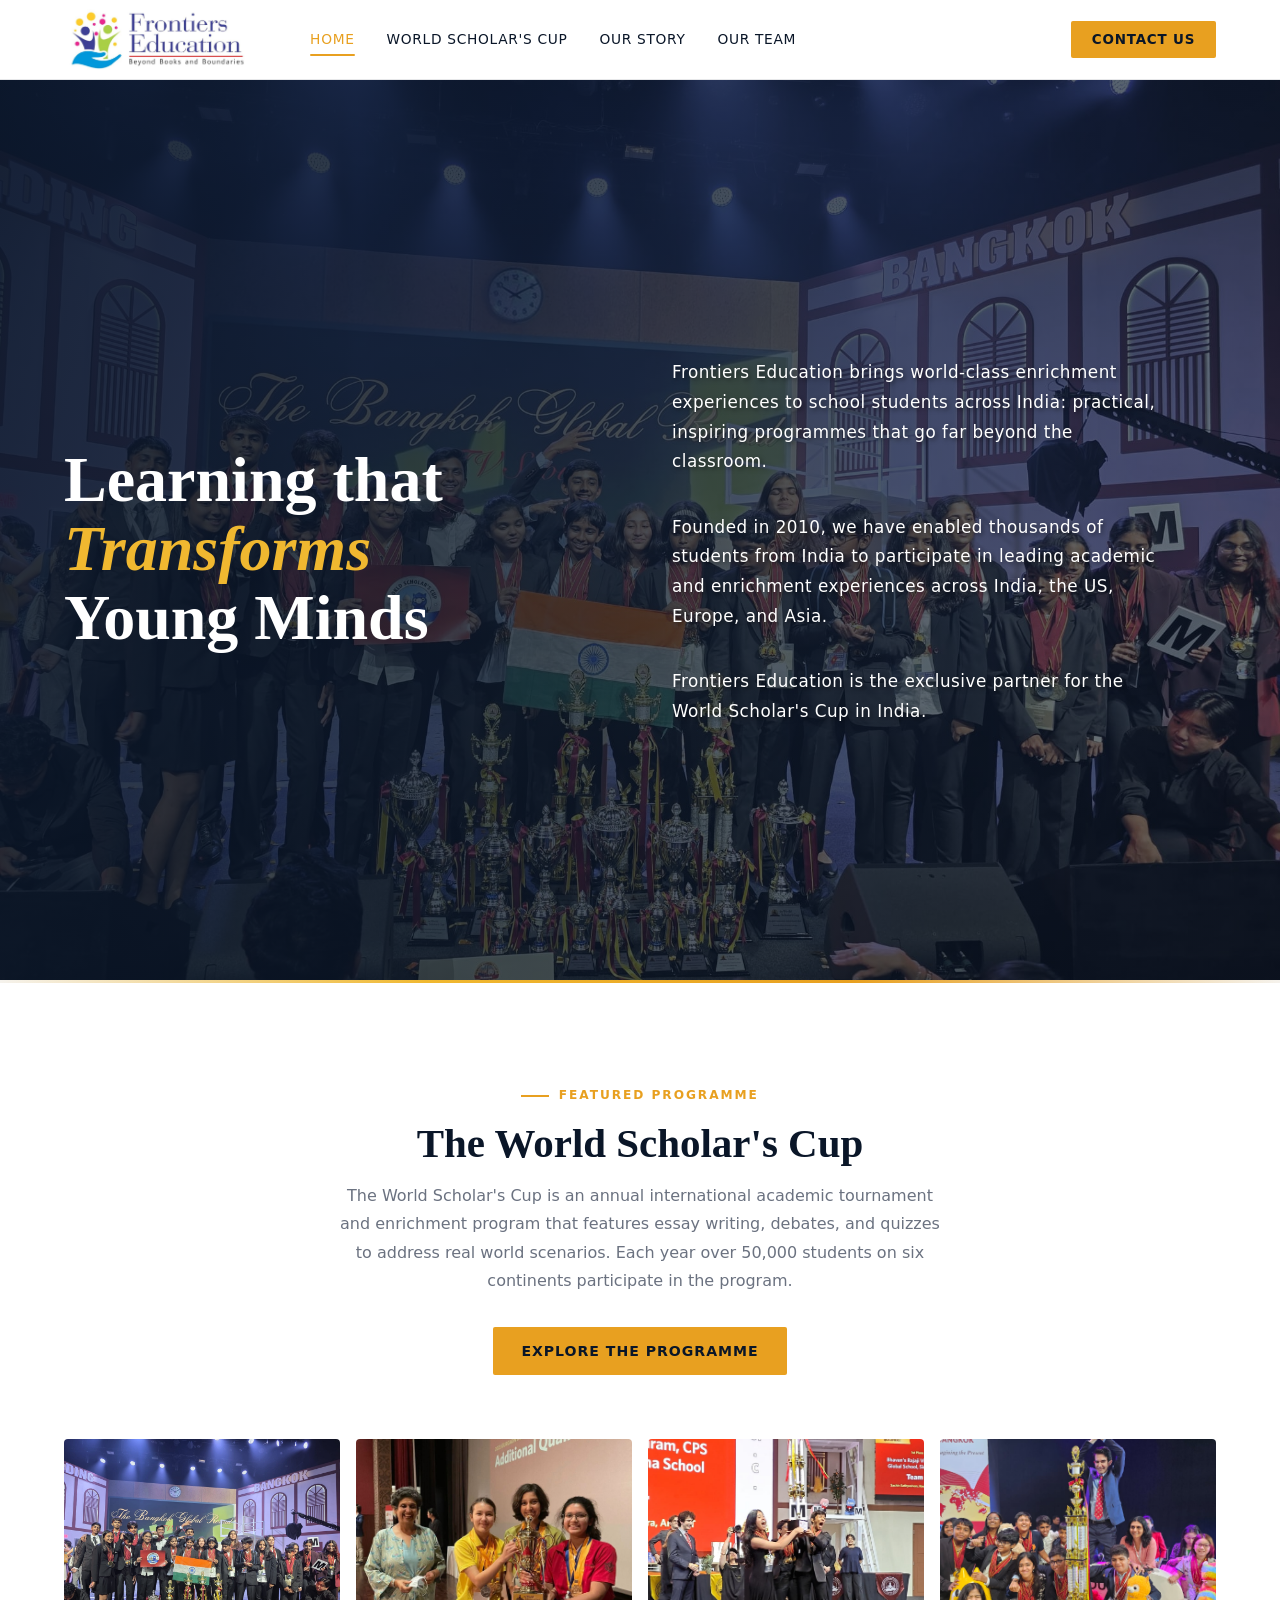
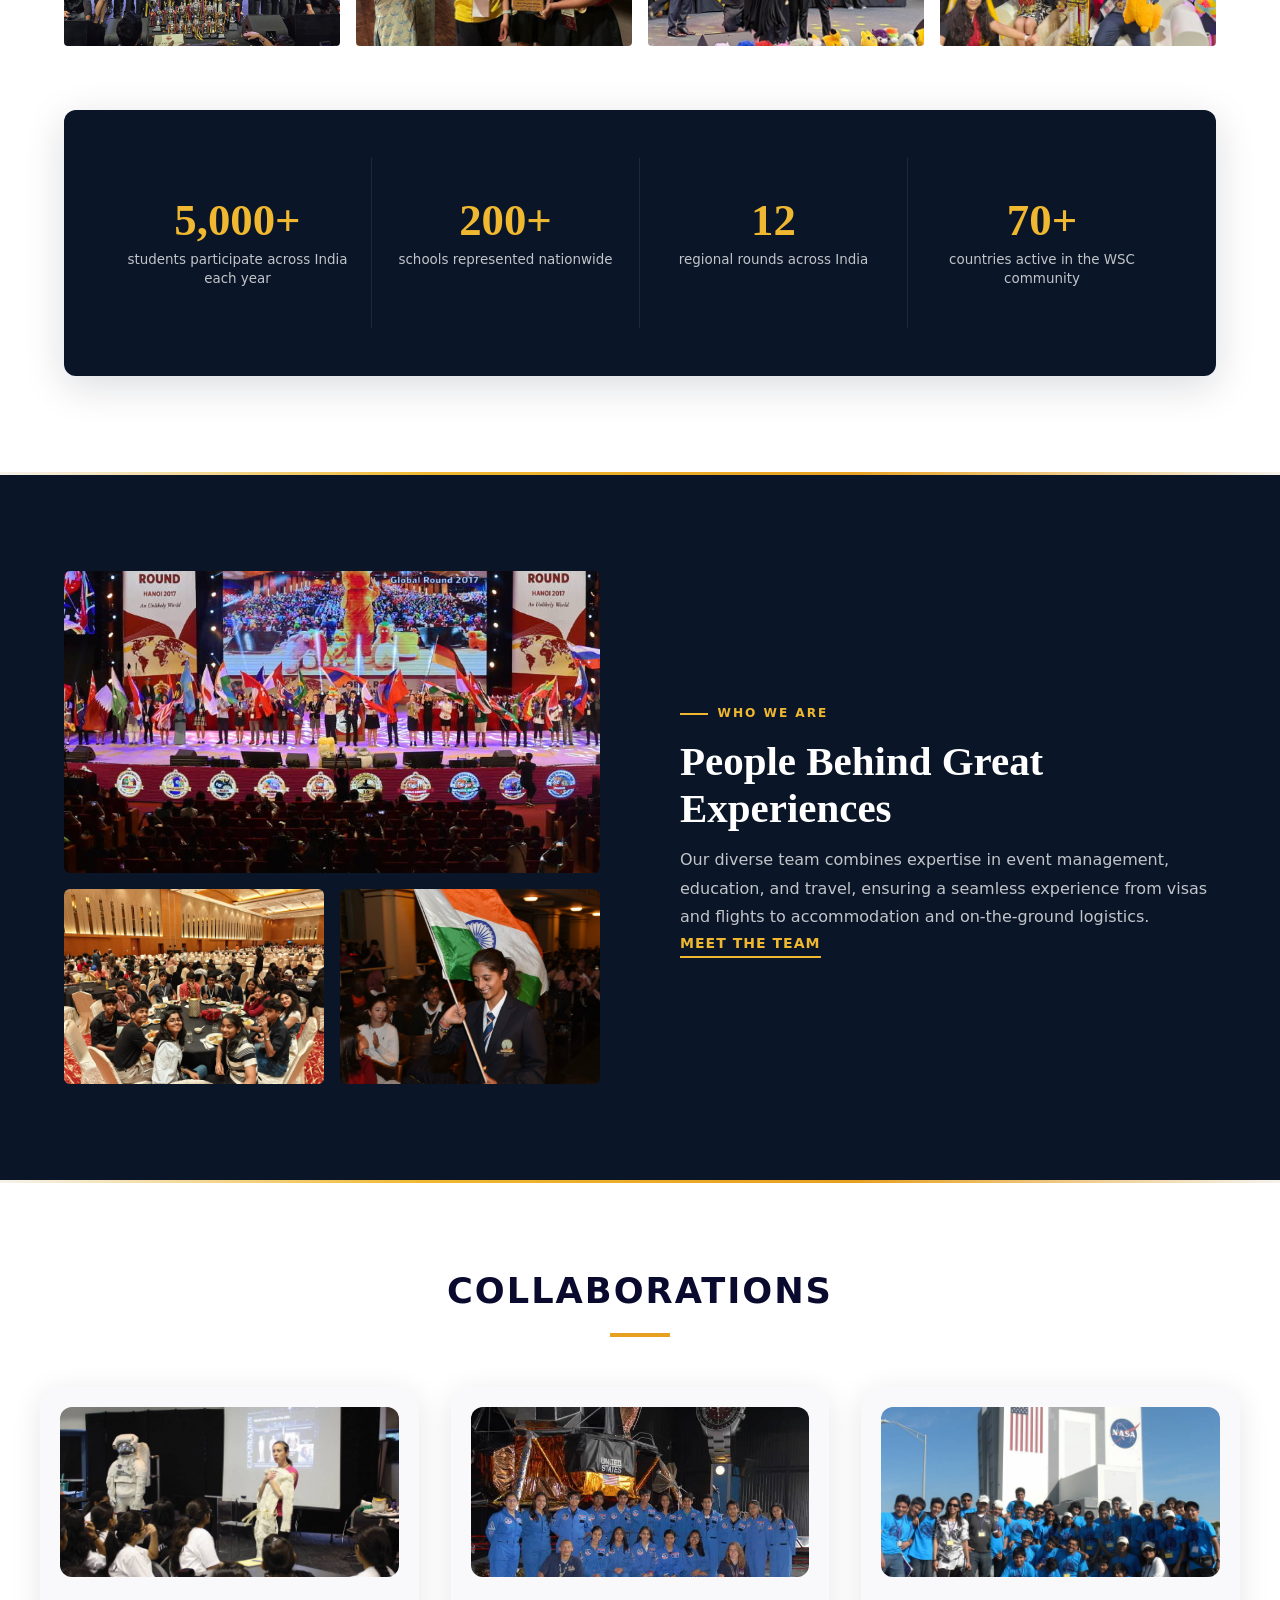
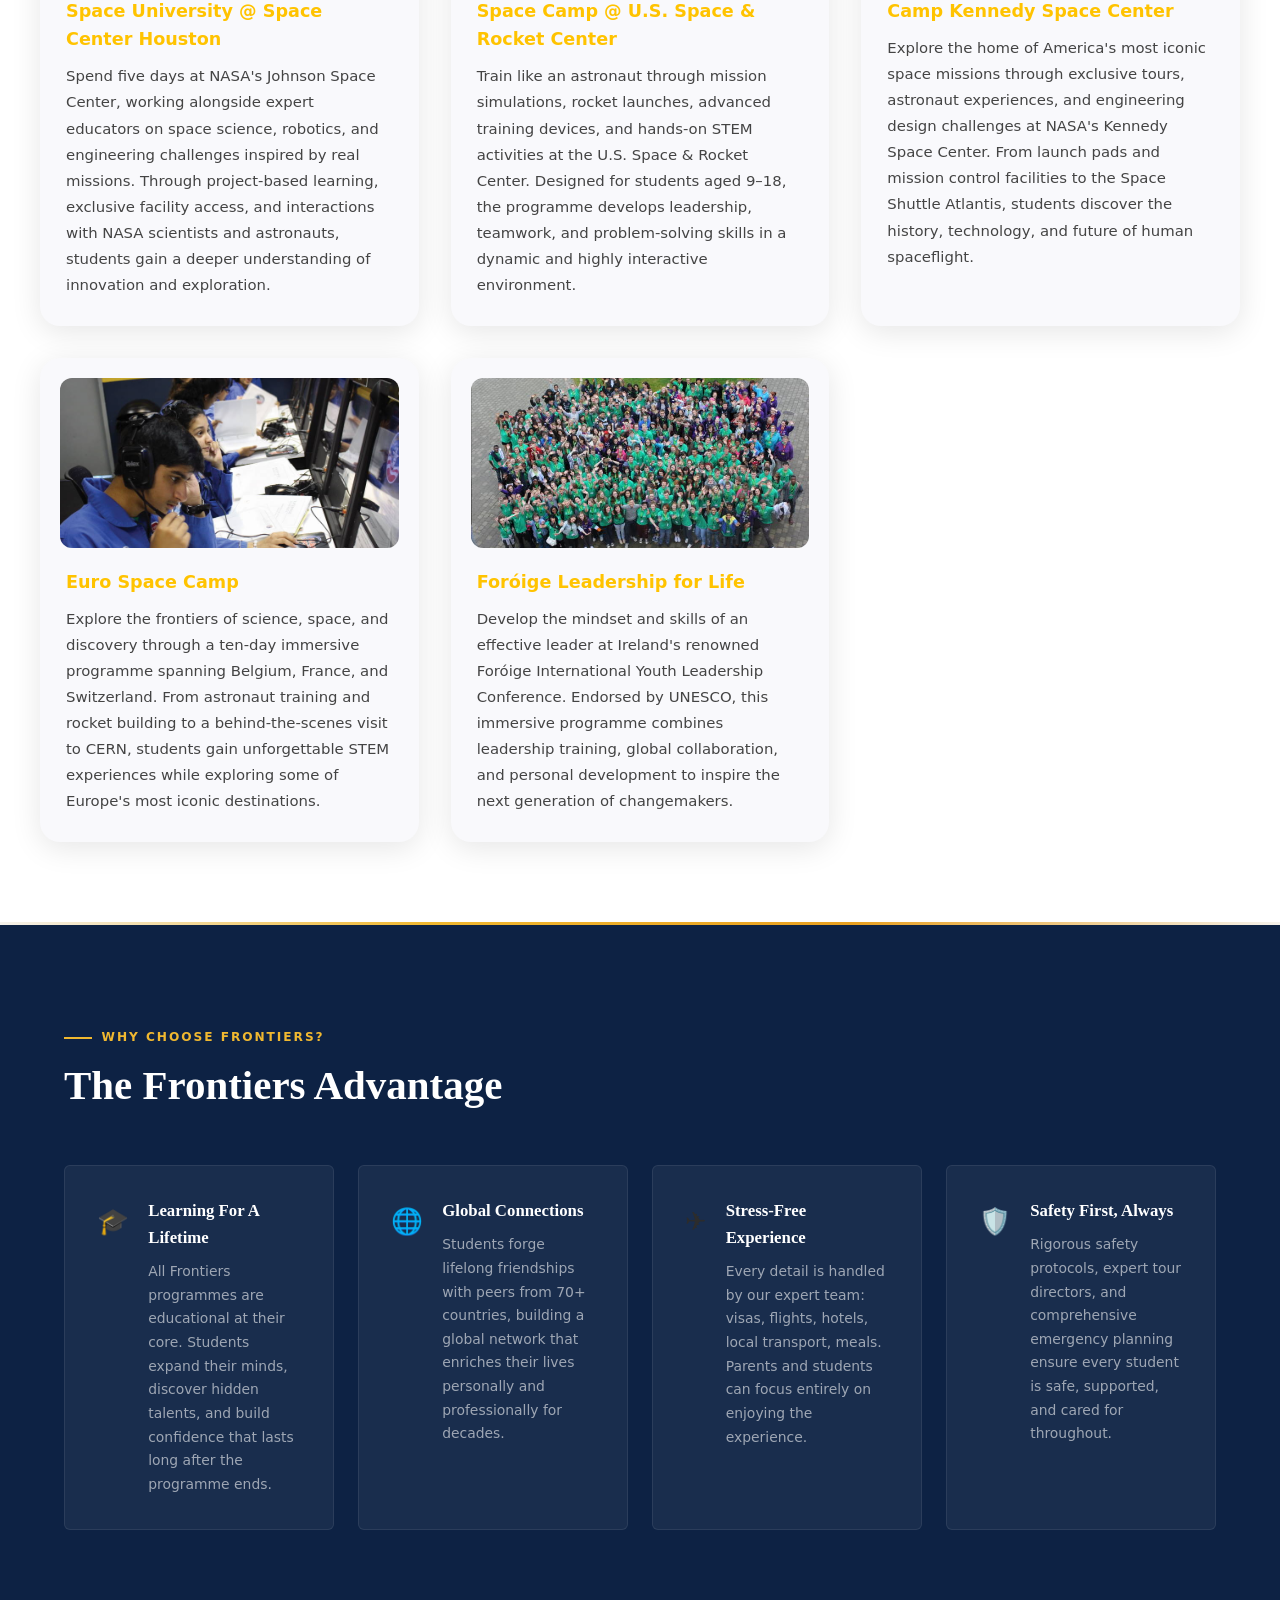
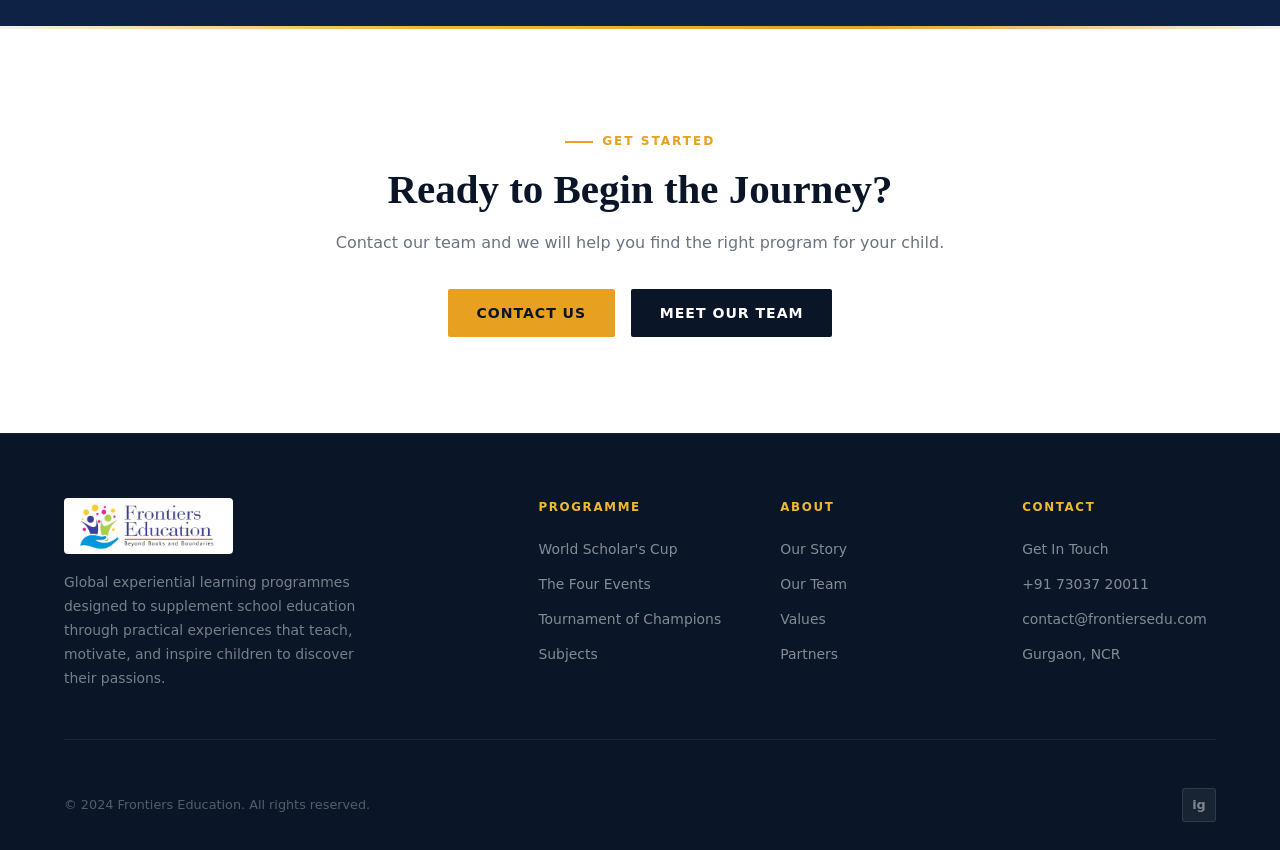
==== index.html @ e782156b "index margin correction for mobile" ====
<!DOCTYPE html>
<html lang="en">
<head>
<meta charset="UTF-8">
<meta name="viewport" content="width=device-width, initial-scale=1.0">
<title>Frontiers Education | Global Experiential Learning for Students</title>
<meta name="description" content="Frontiers Education offers world-class enrichment programmes for school students, including the World Scholar's Cup, India's exclusive partner.">
<link rel="stylesheet" href="assets/css/style.css">
<style>

/* ═══════════════════════════════════════════
   HOME-SPECIFIC — HERO
═══════════════════════════════════════════ */
.hero {
  min-height: 100vh;
  background: var(--navy);
  display: grid; grid-template-columns: 1fr 1fr;
  align-items: center; position: relative; overflow: hidden;
  padding: calc(var(--nav-h) + 60px) 5vw 80px;
  gap: 4rem;
}
.hero-bg { position: absolute; inset: 0; z-index: 0; }
.hero-slide { position: absolute; inset: 0; opacity: 0; transition: opacity 1.2s ease; }
.hero-slide.active { opacity: 1; }
.hero-slide img { width: 100%; height: 100%; object-fit: cover; }
.hero-slide::after {
  content: ''; position: absolute; inset: 0;
  background: linear-gradient(110deg, rgba(10,22,40,0.93) 0%, rgba(10,22,40,0.75) 50%, rgba(10,22,40,0.55) 100%);
}
.hero-content { position: relative; z-index: 2; }
.hero-badge {
  display: inline-flex; align-items: center; gap: 0.55rem;
  background: rgba(232,160,32,0.14); border: 1px solid rgba(232,160,32,0.35);
  color: var(--gold); font-size: 0.76rem; font-weight: 700;
  letter-spacing: 0.13em; text-transform: uppercase;
  padding: 0.38rem 1rem; border-radius: 2px; margin-bottom: 1.8rem;
  animation: fadeUp 0.8s ease both;
}
.hero-badge::before { content: '✦'; font-size: 0.65rem; }
.hero h1 {
  font-family: 'Playfair Display', serif;
  font-size: clamp(2.8rem, 5vw, 4.4rem);
  font-weight: 900; color: var(--white); line-height: 1.08;
  margin-bottom: 1.4rem;
  animation: fadeUp 0.8s 0.12s ease both;
}
.hero h1 em { font-style: italic; color: var(--gold); }
.hero-sub {
  font-size: 1.05rem; color: rgba(255,255,255,1.0);
  line-height: 1.78; max-width: 500px; font-weight: 500;
  margin-bottom: 2.2rem;
  animation: fadeUp 0.8s 0.24s ease both;
  text-shadow: 2px 2px 4px rgba(0,0,0,0.5);
  letter-spacing: 0.5px;
}
.hero-actions { animation: fadeUp 0.8s 0.36s ease both; }
.hero-stats {
  position: relative; z-index: 2;
  display: grid; grid-template-columns: 1fr 1fr; gap: 1.2rem;
  animation: fadeUp 0.8s 0.48s ease both;
  align-content: center;
}
.hstat {
  background: rgba(255,255,255,0.06);
  border: 1px solid rgba(255,255,255,0.1);
  border-radius: 6px; padding: 1.8rem;
  backdrop-filter: blur(10px); transition: all 0.3s;
}
.hstat:hover { background: rgba(255,255,255,0.1); border-color: rgba(232,160,32,0.3); transform: translateY(-4px); }
.hstat-num {
  font-family: 'Playfair Display', serif;
  font-size: 2.6rem; font-weight: 900;
  color: var(--gold); line-height: 1; margin-bottom: 0.4rem;
}
.hstat-label { color: rgba(255,255,255,0.58); font-size: 0.84rem; }

@keyframes fadeUp {
  from { opacity: 0; transform: translateY(22px); }
  to   { opacity: 1; transform: translateY(0); }
}

/* ═══════════════════════════════════════════
   HOME-SPECIFIC — WHO WE ARE (INTRO)
═══════════════════════════════════════════ */
.intro-grid { display: grid; grid-template-columns: 1fr 1fr; gap: 5rem; align-items: center; }
.intro-photos { display: grid; grid-template-columns: 1fr 1fr; gap: 1rem; }
.intro-photos .tall { grid-row: span 2; }
.intro-photo { border-radius: 6px; overflow: hidden; }
.intro-photo img { width: 100%; height: 100%; object-fit: cover; display: block; transition: transform 0.5s; }
.intro-photo:hover img { transform: scale(1.06); }
.intro-photo-1 { aspect-ratio: auto; min-height: 200px; }
.intro-photo-2 { aspect-ratio: 4/3; }
.intro-photo-3 { aspect-ratio: 4/3; }
.intro-badge {
  display: inline-flex; align-items: center; gap: 0.8rem;
  background: rgba(255,255,255,0.08); color: var(--white);
  padding: 1rem 1.4rem; border-radius: 4px; margin-top: 1.5rem;
  border-left: 4px solid var(--gold);
  box-shadow: 0 10px 36px rgba(10,22,40,0.18);
  font-family: 'Playfair Display', serif; font-size: 1rem; font-weight: 700;
}
.intro-badge span { font-family: 'DM Sans', sans-serif; font-size: 0.75rem; color: var(--gold); font-weight: 600; display: block; margin-bottom: 0.1rem; }
.partner-tags { display: flex; flex-wrap: wrap; gap: 0.6rem; margin-top: 1.5rem; }
.ptag {
  background: rgba(255,255,255,0.08);
  border: 1px solid rgba(255,255,255,0.15);
  color: var(--white); font-size: 0.8rem; font-weight: 500;
  padding: 0.4rem 0.9rem; border-radius: 2px; transition: all 0.2s;
}
.ptag:hover { background: var(--white); color: var(--navy); border-color: var(--white); }

/* ═══════════════════════════════════════════
   HOME-SPECIFIC — COLLABORATIONS
═══════════════════════════════════════════ */
#collaborations {
  background: #fff;
  padding: 80px 40px;
}
#collaborations .collab-heading {
  text-align: center;
  margin-bottom: 50px;
}
#collaborations .collab-heading h2 {
  font-size: 2.2rem;
  font-weight: 800;
  letter-spacing: 2px;
  text-transform: uppercase;
  color: #0a0a2e;
}
#collaborations .collab-underline {
  width: 60px;
  height: 4px;
  background: #e8a020;
  margin: 14px auto 0;
}
#collaborations .collab-grid {
  display: grid;
  grid-template-columns: repeat(auto-fit, minmax(300px, 1fr));
  gap: 32px;
  max-width: 1400px;
  margin: 0 auto;
}
#collaborations .collab-card {
  border-radius: 20px;
  overflow: hidden;
  box-shadow: 0 6px 30px rgba(0,0,0,0.10);
  background: #f9f9fc;
  display: flex;
  flex-direction: column;
  align-items: center;
  transition: transform 0.25s ease, box-shadow 0.25s ease;
}
#collaborations .collab-card:hover {
  transform: translateY(-6px);
  box-shadow: 0 14px 40px rgba(0,0,0,0.16);
}
#collaborations .collab-img-wrap {
  padding: 20px 20px 0 20px;
  width: 100%;
  box-sizing: border-box;
  display: flex;
  justify-content: center;
}
#collaborations .collab-img-wrap img {
  width: 350px;
  height: 170px;
  object-fit: cover;
  border-radius: 12px;
  display: block;
}
#collaborations .collab-body {
  padding: 20px 26px 28px;
}
#collaborations .collab-body h3 {
  font-size: 1.1rem;
  font-weight: 700;
  color: #FFC300;
  margin: 0 0 10px;
}
#collaborations .collab-body p {
  font-size: 0.93rem;
  line-height: 1.75;
  color: #444;
  margin: 0;
}

/* ═══════════════════════════════════════════
   RESPONSIVE — HOME PAGE
═══════════════════════════════════════════ */
@media (max-width: 900px) {
  .hero { grid-template-columns: 1fr; padding-top: calc(var(--nav-h) + 40px); }
  .hero-stats { margin-top: 2rem; }
  .intro-grid { grid-template-columns: 1fr; gap: 3rem; }
}

</style>
</head>
<body>

<!-- ═══ NAV ═══ -->
<nav class="nav">
  <a href="index.html" class="nav-logo">
    <img src="assets/images/frontier-logo.png" alt="Frontiers Education">
  </a>
  <ul class="nav-links">
    <li><a href="index.html" class="active">Home</a></li>
    <li><a href="wsc.html">World Scholar's Cup</a></li>
    <li><a href="about.html">Our Story</a></li>
    <li><a href="team.html">Our Team</a></li>
  </ul>
  <a href="contact.html" class="nav-cta">Contact Us</a>
  <div class="nav-hamburger"><span></span><span></span><span></span></div>
</nav>

<nav class="mobile-nav">
  <a href="index.html">Home</a>
  <a href="wsc.html">World Scholar's Cup</a>
  <a href="about.html">Our Story</a>
  <a href="team.html">Our Team</a>
  <a href="contact.html" class="m-cta">Contact Us</a>
</nav>

<div class="page-wrap">

<!-- ═══ HERO ═══ -->
<section class="hero">
  <div class="hero-bg">
    <div class="hero-slide active"><img src="assets/images/frontiers-bangkok-global.jpg" alt="Frontiers India at Bangkok Global Round" loading="eager"></div>
    <div class="hero-slide"><img src="assets/images/wsc-india-winners.jpg" alt="Frontiers India — Global Round Winners" loading="lazy"></div>
    <div class="hero-slide"><img src="assets/images/wsc-1st-place-junior.jpg" alt="1st Place Junior — Frontiers India" loading="lazy"></div>
    <div class="hero-slide"><img src="assets/images/frontiers-bangkok-global.jpg" alt="Frontiers India at Bangkok Global Round" loading="lazy"></div>
  </div>
  <div class="hero-content">
    <h1>Learning that<br><em>Transforms</em><br>Young Minds</h1>
  </div>
  <div class="hero-content">
    <p class="hero-sub">Frontiers Education brings world-class enrichment experiences to school students across India: practical, inspiring programmes that go far beyond the classroom.</p>
    <p class="hero-sub">Founded in 2010, we have enabled thousands of students from India to participate in leading academic and enrichment experiences across India, the US, Europe, and Asia.</p>
    <p class="hero-sub">Frontiers Education is the exclusive partner for the World Scholar's Cup in India.</p>
  </div>
</section>

<div class="divider"></div>

<!-- ═══ WSC HIGHLIGHT ═══ -->
<section class="section section--white" id="wsc">

  <div style="text-align:center; max-width:720px; margin:0 auto 4rem;" class="reveal">
    <div class="section-tag">Featured Programme</div>
    <h2 class="section-title">The World Scholar's Cup</h2>
    <p class="section-sub" style="margin:0 auto 2rem">The World Scholar's Cup is an annual international academic tournament and enrichment program that features essay writing, debates, and quizzes to address real world scenarios. Each year over 50,000 students on six continents participate in the program.</p>
    <div class="btn-row" style="justify-content:center">
      <a href="wsc.html" class="btn btn-primary">Explore the Programme</a>
    </div>
  </div>

  <!-- ✅ FIX: photo-grid-4 is now properly indented inside section; width+box-sizing handled in style.css -->
  <div class="photo-grid-4 reveal" style="transition-delay:0.15s">
    <div class="photo-item"><img src="assets/images/frontiers-bangkok-global.jpg" alt="Frontiers India at Bangkok Global Round" loading="lazy"></div>
    <div class="photo-item"><img src="assets/images/wsc-regional-champion.jpg" alt="2023 Gurgaon Regional Round Champions" loading="lazy"></div>
    <div class="photo-item"><img src="assets/images/wsc-1st-place-junior.jpg" alt="1st Place Junior India" loading="lazy"></div>
    <div class="photo-item"><img src="assets/images/wsc-trophy-stage.jpg" alt="Bangkok Global Round Trophy" loading="lazy"></div>
  </div>

  <!-- ✅ FIX: stats-row properly indented inside section with width+box-sizing -->
  <div class="stats-row" style="margin-top:4rem; width:100%; box-sizing:border-box; background:var(--navy); border-radius:12px; padding:3rem 2.5rem; box-shadow:0 10px 40px rgba(10,22,40,0.15);">
    <div class="stat-item reveal">
      <div class="stat-num" style="color:var(--gold);">5,000+</div>
      <div class="stat-label" style="color:rgba(255,255,255,0.75);">students participate across India each year</div>
    </div>
    <div class="stat-item reveal" style="transition-delay:0.08s">
      <div class="stat-num" style="color:var(--gold);">200+</div>
      <div class="stat-label" style="color:rgba(255,255,255,0.75);">schools represented nationwide</div>
    </div>
    <div class="stat-item reveal" style="transition-delay:0.16s">
      <div class="stat-num" style="color:var(--gold);">12</div>
      <div class="stat-label" style="color:rgba(255,255,255,0.75);">regional rounds across India</div>
    </div>
    <div class="stat-item reveal" style="transition-delay:0.24s">
      <div class="stat-num" style="color:var(--gold);">70+</div>
      <div class="stat-label" style="color:rgba(255,255,255,0.75);">countries active in the WSC community</div>
    </div>
  </div>

</section>

<div class="divider"></div>

<!-- ═══ WHO WE ARE ═══ -->
<section class="section section--dark">
  <div class="intro-grid">
    <div class="reveal">
      <div class="intro-photos" style="display:grid;grid-template-columns:1fr 1fr;gap:1rem;">
        <div style="grid-column:1/-1;border-radius:6px;overflow:hidden;aspect-ratio:16/9;">
          <img src="assets/images/wsc-global-closing.jpg" alt="WSC Global Round Closing Ceremony" loading="lazy" style="width:100%;height:100%;object-fit:cover;transition:transform 0.5s;">
        </div>
        <div class="intro-photo intro-photo-2">
          <img src="assets/images/wsc-students-dinner.jpg" alt="Frontiers India students at WSC" loading="lazy">
        </div>
        <div class="intro-photo intro-photo-3">
          <img src="assets/images/wsc-india-flag-yale.jpg" alt="India flag bearer at Yale Tournament of Champions" loading="lazy">
        </div>
      </div>
    </div>
    <div class="reveal" style="transition-delay:0.18s">
      <div class="section-tag section-tag--light">Who We Are</div>
      <h2 class="section-title section-title--light">People Behind Great Experiences</h2>
      <p class="section-sub" style="color:rgba(255,255,255,0.75);">Our diverse team combines expertise in event management, education, and travel, ensuring a seamless experience from visas and flights to accommodation and on-the-ground logistics.</p>
      <div class="btn-row">
        <a href="team.html" class="arrow-link" style="color:var(--gold);border-bottom-color:var(--gold);">Meet the Team</a>
      </div>
    </div>
  </div>
</section>

<div class="divider"></div>

<!-- ===== COLLABORATIONS SECTION ===== -->
<section id="collaborations">

  <div class="collab-heading">
    <h2>Collaborations</h2>
    <div class="collab-underline"></div>
  </div>

  <div class="collab-grid">

    <!-- CARD 1 -->
    <div class="collab-card">
      <div class="collab-img-wrap">
        <img src="assets/images/space-university.jpg" alt="Space University @ Space Center Houston">
      </div>
      <div class="collab-body">
        <h3>Space University @ Space Center Houston</h3>
        <p>Spend five days at NASA's Johnson Space Center, working alongside expert educators on space science, robotics, and engineering challenges inspired by real missions. Through project-based learning, exclusive facility access, and interactions with NASA scientists and astronauts, students gain a deeper understanding of innovation and exploration.</p>
      </div>
    </div>

    <!-- CARD 2 -->
    <div class="collab-card">
      <div class="collab-img-wrap">
        <img src="assets/images/space-camp.jpg" alt="Space Camp @ U.S. Space & Rocket Center">
      </div>
      <div class="collab-body">
        <h3>Space Camp @ U.S. Space &amp; Rocket Center</h3>
        <p>Train like an astronaut through mission simulations, rocket launches, advanced training devices, and hands-on STEM activities at the U.S. Space &amp; Rocket Center. Designed for students aged 9–18, the programme develops leadership, teamwork, and problem-solving skills in a dynamic and highly interactive environment.</p>
      </div>
    </div>

    <!-- CARD 3 -->
    <div class="collab-card">
      <div class="collab-img-wrap">
        <img src="assets/images/kennedy-space-center.jpg" alt="Camp Kennedy Space Center">
      </div>
      <div class="collab-body">
        <h3>Camp Kennedy Space Center</h3>
        <p>Explore the home of America's most iconic space missions through exclusive tours, astronaut experiences, and engineering design challenges at NASA's Kennedy Space Center. From launch pads and mission control facilities to the Space Shuttle Atlantis, students discover the history, technology, and future of human spaceflight.</p>
      </div>
    </div>

    <!-- CARD 4 -->
    <div class="collab-card">
      <div class="collab-img-wrap">
        <img src="assets/images/euro-space-camp.jpg" alt="Euro Space Camp">
      </div>
      <div class="collab-body">
        <h3>Euro Space Camp</h3>
        <p>Explore the frontiers of science, space, and discovery through a ten-day immersive programme spanning Belgium, France, and Switzerland. From astronaut training and rocket building to a behind-the-scenes visit to CERN, students gain unforgettable STEM experiences while exploring some of Europe's most iconic destinations.</p>
      </div>
    </div>

    <!-- CARD 5 -->
    <div class="collab-card">
      <div class="collab-img-wrap">
        <img src="assets/images/foroige.jpg" alt="Foróige Leadership for Life">
      </div>
      <div class="collab-body">
        <h3>Foróige Leadership for Life</h3>
        <p>Develop the mindset and skills of an effective leader at Ireland's renowned Foróige International Youth Leadership Conference. Endorsed by UNESCO, this immersive programme combines leadership training, global collaboration, and personal development to inspire the next generation of changemakers.</p>
      </div>
    </div>

  </div><!-- /collab-grid -->
</section>
<!-- ===== END COLLABORATIONS ===== -->

<div class="divider"></div>

<!-- ═══ ADVANTAGES ═══ -->
<section class="section section--mid">
  <div style="max-width:600px; margin-bottom:3.5rem;" class="reveal">
    <div class="section-tag section-tag--light">Why Choose Frontiers?</div>
    <h2 class="section-title section-title--light">The Frontiers Advantage</h2>
  </div>
  <div class="adv-grid">
    <div class="adv-card reveal">
      <div class="adv-icon">🎓</div>
      <div class="adv-text">
        <h4>Learning For A Lifetime</h4>
        <p>All Frontiers programmes are educational at their core. Students expand their minds, discover hidden talents, and build confidence that lasts long after the programme ends.</p>
      </div>
    </div>
    <div class="adv-card reveal" style="transition-delay:0.08s">
      <div class="adv-icon">🌐</div>
      <div class="adv-text">
        <h4>Global Connections</h4>
        <p>Students forge lifelong friendships with peers from 70+ countries, building a global network that enriches their lives personally and professionally for decades.</p>
      </div>
    </div>
    <div class="adv-card reveal" style="transition-delay:0.16s">
      <div class="adv-icon">✈️</div>
      <div class="adv-text">
        <h4>Stress-Free Experience</h4>
        <p>Every detail is handled by our expert team: visas, flights, hotels, local transport, meals. Parents and students can focus entirely on enjoying the experience.</p>
      </div>
    </div>
    <div class="adv-card reveal" style="transition-delay:0.24s">
      <div class="adv-icon">🛡️</div>
      <div class="adv-text">
        <h4>Safety First, Always</h4>
        <p>Rigorous safety protocols, expert tour directors, and comprehensive emergency planning ensure every student is safe, supported, and cared for throughout.</p>
      </div>
    </div>
  </div>
</section>

<div class="divider"></div>

<!-- ═══ CONTACT STRIP ═══ -->
<section class="section section--white" style="text-align:center">
  <div class="reveal">
    <div class="section-tag" style="justify-content:center">Get Started</div>
    <h2 class="section-title" style="margin-bottom:1rem">Ready to Begin the Journey?</h2>
    <p class="section-sub" style="margin:0 auto 2rem">Contact our team and we will help you find the right program for your child.</p>
    <div class="btn-row" style="justify-content:center">
      <a href="contact.html" class="btn btn-primary">Contact Us</a>
      <a href="team.html" class="btn btn-dark">Meet Our Team</a>
    </div>
  </div>
</section>

<!-- ═══ FOOTER ═══ -->
<footer>
  <div class="footer-grid">
    <div class="footer-brand">
      <img src="assets/images/frontier-logo.png" alt="Frontiers Education Logo">
      <p>Global experiential learning programmes designed to supplement school education through practical experiences that teach, motivate, and inspire children to discover their passions.</p>
    </div>
    <div class="footer-col">
      <h5>Programme</h5>
      <ul>
        <li><a href="wsc.html">World Scholar's Cup</a></li>
        <li><a href="wsc.html#events">The Four Events</a></li>
        <li><a href="wsc.html#toc">Tournament of Champions</a></li>
        <li><a href="wsc.html#subjects">Subjects</a></li>
      </ul>
    </div>
    <div class="footer-col">
      <h5>About</h5>
      <ul>
        <li><a href="about.html">Our Story</a></li>
        <li><a href="team.html">Our Team</a></li>
        <li><a href="about.html#values">Values</a></li>
        <li><a href="about.html#partners">Partners</a></li>
      </ul>
    </div>
    <div class="footer-col">
      <h5>Contact</h5>
      <ul>
        <li><a href="contact.html">Get In Touch</a></li>
        <li><a href="tel:+917303720011">+91 73037 20011</a></li>
        <li><a href="mailto:contact@frontiersedu.com">contact@frontiersedu.com</a></li>
        <li><a href="contact.html">Gurgaon, NCR</a></li>
      </ul>
    </div>
  </div>
  <div class="footer-bottom">
    <p>© 2024 Frontiers Education. All rights reserved.</p>
    <div class="social-links"><a href="https://www.instagram.com/wscind" target="_blank" rel="noopener" title="Instagram">ig</a></div>
  </div>
</footer>

</div><!-- /page-wrap -->
<script src="assets/js/main.js"></script>
</body>
</html>
---- assets/css/style.css ----
/* ═══════════════════════════════════════════════
   RESET & BASE
   ═══════════════════════════════════════════════ */
*, *::before, *::after { box-sizing: border-box; margin: 0; padding: 0; }
html { scroll-behavior: smooth; font-size: 16px; }
body {
  font-family: 'DM Sans', system-ui, sans-serif;
  background: #f5f2ec;
  color: #2c2c2c;
  overflow-x: hidden;
  line-height: 1.6;
}
img { max-width: 100%; display: block; }
a { text-decoration: none; color: inherit; }

/* ── TOKENS ── */
:root {
  --navy:    #0a1628;
  --blue:    #0d2244;
  --mid:     #1a3a6e;
  --accent:  #e8a020;
  --gold:    #f0b830;
  --light:   #f5f2ec;
  --white:   #ffffff;
  --text:    #2c2c2c;
  --muted:   #6b7280;
  --border:  rgba(10,22,40,0.1);
  --nav-h:   80px;
}

/* ═══════════════════════════════════════════════
   NAVIGATION
   ═══════════════════════════════════════════════ */
.nav {
  position: fixed; top: 0; left: 0; right: 0; z-index: 200;
  height: var(--nav-h);
  background: #ffffff;
  backdrop-filter: none;
  display: flex; align-items: center;
  padding: 0 5vw;
  border-bottom: 1px solid rgba(10,22,40,0.1);
  transition: box-shadow 0.3s;
}
.nav.scrolled { box-shadow: 0 4px 24px rgba(10,22,40,0.10); }

.nav-logo {
  display: flex; align-items: center; gap: 0.7rem;
  flex-shrink: 0; margin-right: 2.5rem;
}
.nav-logo img { height: 61.6px; width: auto; object-fit: contain; }

.nav-logo-text {
  font-family: 'Playfair Display', serif;
  color: var(--navy); font-size: 1.15rem; font-weight: 700;
  line-height: 1.1; display: none;
}

.nav-links {
  display: flex; align-items: center; gap: 0.2rem;
  list-style: none; flex: 1;
}
.nav-links a {
  color: var(--navy);
  font-size: 0.86rem; font-weight: 500;
  letter-spacing: 0.05em; text-transform: uppercase;
  padding: 0.4rem 0.9rem; border-radius: 2px;
  transition: all 0.2s; white-space: nowrap;
  position: relative;
}
.nav-links a:hover,
.nav-links a.active { color: var(--accent); }
.nav-links a.active::after {
  content: ''; position: absolute; bottom: -2px; left: 0.9rem; right: 0.9rem;
  height: 2px; background: var(--accent); border-radius: 1px;
}

.nav-cta {
  margin-left: auto; flex-shrink: 0;
  background: var(--accent); color: var(--navy) !important;
  padding: 0.5rem 1.3rem; border-radius: 2px;
  font-weight: 700 !important; font-size: 0.84rem !important;
  letter-spacing: 0.06em; text-transform: uppercase !important;
  transition: all 0.2s;
}
.nav-cta:hover { background: var(--gold); transform: translateY(-1px); }
.nav-cta::after { display: none !important; }

/* Hamburger */
.nav-hamburger {
  display: none; flex-direction: column; gap: 5px; cursor: pointer;
  margin-left: auto; padding: 4px; flex-shrink: 0;
}
.nav-hamburger span {
  display: block; width: 24px; height: 2px;
  background: var(--navy);
  border-radius: 2px; transition: all 0.3s;
}

/* Mobile nav */
.mobile-nav {
  display: none; position: fixed; top: var(--nav-h); left: 0; right: 0; bottom: 0;
  background: var(--navy); z-index: 190; overflow-y: auto;
  padding: 2rem 5vw;
  flex-direction: column; gap: 0.3rem;
}
.mobile-nav.open { display: flex; }
.mobile-nav a {
  color: rgba(255,255,255,0.8); font-size: 1rem; font-weight: 500;
  padding: 0.8rem 0; border-bottom: 1px solid rgba(255,255,255,0.06);
  display: block;
}
.mobile-nav a:hover { color: var(--gold); }
.mobile-nav .m-cta {
  margin-top: 1.5rem; background: var(--accent); color: var(--navy);
  text-align: center; border-radius: 2px; padding: 1rem;
  font-weight: 700; font-size: 0.9rem; letter-spacing: 0.06em;
  text-transform: uppercase; border: none;
}

/* ═══════════════════════════════════════════════
   PAGE WRAPPER
   ═══════════════════════════════════════════════ */
.page-wrap { padding-top: var(--nav-h); }

/* ═══════════════════════════════════════════════
   SECTION UTILITIES
   ═══════════════════════════════════════════════ */
.section { padding: 96px 5vw; }
.section--dark  { background: var(--navy); }
.section--mid   { background: var(--blue); }
.section--white { background: var(--white); }
.section--light { background: var(--light); }

/* ✅ FIX: prevent any child grid from bleeding outside #wsc on mobile */
#wsc {
  overflow: hidden;
}

.section-tag {
  display: inline-flex; align-items: center; gap: 0.6rem;
  color: var(--accent); font-size: 0.76rem; font-weight: 700;
  letter-spacing: 0.16em; text-transform: uppercase;
  margin-bottom: 0.9rem;
}
.section-tag::before {
  content: ''; display: block; width: 28px; height: 2px; background: var(--accent);
}
.section-tag--light { color: var(--gold); }
.section-tag--light::before { background: var(--gold); }

.section-title {
  font-family: 'Playfair Display', serif;
  font-size: clamp(1.9rem, 3.2vw, 2.8rem);
  font-weight: 900; line-height: 1.15; color: var(--navy);
  margin-bottom: 0.9rem;
}
.section-title--light { color: var(--white); }

.section-sub {
  font-size: 1rem; color: var(--muted); line-height: 1.78;
  font-weight: 300; max-width: 620px;
}
.section-sub--light { color: rgba(255,255,255,0.65); }

.divider {
  height: 3px;
  background: linear-gradient(90deg, transparent, var(--gold), var(--accent), transparent);
}

/* ═══════════════════════════════════════════════
   PAGE HERO (inner pages)
   ═══════════════════════════════════════════════ */
.page-hero {
  background: linear-gradient(160deg, var(--navy) 0%, var(--blue) 55%, #0e2a52 100%);
  padding: 80px 5vw 72px;
  position: relative; overflow: hidden;
}
.page-hero::before {
  content: '';
  position: absolute; inset: 0;
  background: radial-gradient(ellipse 60% 80% at 70% 50%, rgba(232,160,32,0.07) 0%, transparent 70%);
}
.page-hero-inner { position: relative; z-index: 1; max-width: 760px; }
.page-hero h1 {
  font-family: 'Playfair Display', serif;
  font-size: clamp(2.6rem, 5vw, 4.2rem);
  font-weight: 900; color: var(--white); line-height: 1.08;
  margin-bottom: 1.2rem;
}
.page-hero h1 em { font-style: italic; color: var(--gold); }
.page-hero p { font-size: 1rem; color: rgba(255,255,255,0.72); line-height: 1.75; max-width: 580px; }
.page-hero .section-tag { margin-bottom: 1.2rem; }

/* ═══════════════════════════════════════════════
   BUTTONS
   ═══════════════════════════════════════════════ */
.btn {
  display: inline-flex; align-items: center; gap: 0.5rem;
  padding: 0.78rem 1.8rem; border-radius: 2px;
  font-weight: 700; font-size: 0.88rem;
  letter-spacing: 0.07em; text-transform: uppercase;
  transition: all 0.25s; cursor: pointer; border: none;
}
.btn-primary { background: var(--accent); color: var(--navy); }
.btn-primary:hover { background: var(--gold); transform: translateY(-2px); box-shadow: 0 6px 20px rgba(232,160,32,0.35); }
.btn-dark { background: var(--navy); color: var(--white); }
.btn-dark:hover { background: var(--blue); transform: translateY(-2px); }
.btn-outline {
  background: transparent; color: var(--white);
  border: 2px solid rgba(255,255,255,0.35);
}
.btn-outline:hover { border-color: var(--gold); color: var(--gold); }
.btn-row { display: flex; flex-wrap: wrap; gap: 1rem; align-items: center; }
.arrow-link {
  font-size: 0.88rem; font-weight: 700; letter-spacing: 0.07em;
  text-transform: uppercase; color: var(--accent);
  border-bottom: 2px solid var(--accent); padding-bottom: 2px;
  transition: all 0.2s;
}
.arrow-link:hover { color: var(--navy); border-color: var(--navy); }

/* ═══════════════════════════════════════════════
   STATS ROW
   ═══════════════════════════════════════════════ */
.stats-row {
  display: grid; grid-template-columns: repeat(4, 1fr);
  gap: 0;
}
.stat-item {
  text-align: center; padding: 2.5rem 1rem;
  border-right: 1px solid rgba(255,255,255,0.08);
}
.stat-item:last-child { border-right: none; }
.stat-num {
  font-family: 'Playfair Display', serif;
  font-size: clamp(2.2rem, 3.5vw, 3.2rem);
  font-weight: 900; color: var(--gold); line-height: 1;
  margin-bottom: 0.5rem;
}
.stat-label { font-size: 0.84rem; color: rgba(255,255,255,0.55); line-height: 1.4; }

/* ═══════════════════════════════════════════════
   ADVANTAGES GRID
   ═══════════════════════════════════════════════ */
.adv-grid { display: grid; grid-template-columns: repeat(4, 1fr); gap: 1.5rem; }
.adv-card {
  background: rgba(255,255,255,0.05); border: 1px solid rgba(255,255,255,0.08);
  border-radius: 6px; padding: 2rem;
  display: flex; gap: 1.2rem; align-items: flex-start;
  transition: all 0.3s;
}
.adv-card:hover { background: rgba(255,255,255,0.09); border-color: rgba(232,160,32,0.25); }
.adv-icon { font-size: 1.6rem; flex-shrink: 0; margin-top: 0.15rem; }
.adv-text h4 {
  font-family: 'Playfair Display', serif;
  font-size: 1.05rem; color: var(--white); margin-bottom: 0.5rem;
}
.adv-text p { font-size: 0.87rem; color: rgba(255,255,255,0.58); line-height: 1.7; }

/* ═══════════════════════════════════════════════
   TEAM CARDS
   ═══════════════════════════════════════════════ */
.team-grid { display: grid; grid-template-columns: repeat(4, 1fr); gap: 1.5rem; }
.team-card-v {
  background: var(--white); border-radius: 6px;
  border: 1px solid var(--border); overflow: hidden;
  transition: all 0.32s;
}
.team-card-v:hover { transform: translateY(-6px); box-shadow: 0 16px 45px rgba(10,22,40,0.12); border-color: rgba(232,160,32,0.35); }
.team-photo-wrap {
  position: relative; aspect-ratio: 3/4; overflow: hidden;
  background: #d0cfc8;
}
.team-photo-wrap img {
  width: 100%; height: 100%; object-fit: cover; object-position: top;
  transition: transform 0.5s;
}
.team-card-v:hover .team-photo-wrap img { transform: scale(1.05); }
.team-photo-placeholder {
  width: 100%; height: 100%;
  background: linear-gradient(165deg, var(--navy) 0%, var(--blue) 100%);
  display: flex; flex-direction: column;
  align-items: center; justify-content: center; gap: 0.6rem;
}
.team-photo-placeholder .initials {
  font-family: 'Playfair Display', serif;
  font-size: 2.2rem; font-weight: 900;
  color: var(--gold); opacity: 0.85;
}
.team-photo-placeholder .ph-label {
  font-size: 0.72rem; color: rgba(255,255,255,0.35);
  letter-spacing: 0.1em; text-transform: uppercase;
}
.team-photo-badge {
  position: absolute; bottom: 0; left: 0; right: 0;
  background: linear-gradient(to top, rgba(10,22,40,0.9) 0%, transparent 100%);
  padding: 1.5rem 1rem 0.8rem;
}
.team-card-body { padding: 1.1rem 1.2rem 1.4rem; }
.team-card-body h4 {
  font-family: 'Playfair Display', serif;
  font-size: 1rem; font-weight: 700; color: var(--navy);
  margin-bottom: 0.2rem;
}
.team-role {
  display: block; font-size: 0.72rem; font-weight: 700;
  letter-spacing: 0.09em; text-transform: uppercase;
  color: var(--accent); margin-bottom: 0.6rem;
}
.team-card-body p { font-size: 0.83rem; color: var(--muted); line-height: 1.65; }

/* Horizontal team card */
.team-card-h {
  display: flex; gap: 2rem; align-items: flex-start;
  background: var(--white); border: 1px solid var(--border);
  border-radius: 8px; padding: 1.8rem;
  transition: all 0.3s;
}
.team-card-h:hover { border-color: rgba(232,160,32,0.35); box-shadow: 0 8px 32px rgba(10,22,40,0.09); }
.team-card-h .team-photo-wrap { width: 110px; flex-shrink: 0; border-radius: 6px; }
.team-card-h .team-card-body { padding: 0; }

/* ═══════════════════════════════════════════════
   PHOTO GRID
   ═══════════════════════════════════════════════ */
.photo-grid-2 { display: grid; grid-template-columns: 1fr 1fr; gap: 1rem; }
.photo-grid-3 { display: grid; grid-template-columns: repeat(3, 1fr); gap: 1rem; }
.photo-grid-4 {
  display: grid;
  grid-template-columns: repeat(4, 1fr);
  gap: 1rem;
  /* ✅ FIX: prevent grid from overflowing section padding on mobile */
  width: 100%;
  box-sizing: border-box;
}
.photo-item { border-radius: 4px; overflow: hidden; aspect-ratio: 4/3; }
.photo-item.tall { aspect-ratio: 3/4; grid-row: span 2; }
.photo-item.wide { aspect-ratio: 16/9; grid-column: span 2; }
.photo-item img { width: 100%; height: 100%; object-fit: cover; transition: transform 0.5s; }
.photo-item:hover img { transform: scale(1.05); }

/* ═══════════════════════════════════════════════
   CONTACT FORM
   ═══════════════════════════════════════════════ */
.contact-grid { display: grid; grid-template-columns: 1fr 1.1fr; gap: 5rem; align-items: start; }
.contact-detail { display: flex; gap: 1rem; margin-bottom: 1.8rem; }
.contact-icon {
  width: 44px; height: 44px; border-radius: 4px; flex-shrink: 0;
  background: var(--light); border: 1px solid var(--border);
  display: flex; align-items: center; justify-content: center; font-size: 1.1rem;
}
.contact-detail h5 {
  font-size: 0.73rem; font-weight: 700; letter-spacing: 0.1em;
  text-transform: uppercase; color: var(--muted); margin-bottom: 0.25rem;
}
.contact-detail p { color: var(--navy); font-weight: 500; }

.form-wrap { background: var(--light); border-radius: 8px; padding: 2.5rem; }
.form-wrap h3 {
  font-family: 'Playfair Display', serif;
  font-size: 1.5rem; color: var(--navy); margin-bottom: 0.4rem;
}
.form-wrap > p { font-size: 0.87rem; color: var(--muted); margin-bottom: 2rem; }
.form-group { margin-bottom: 1.1rem; }
.form-group label {
  display: block; font-size: 0.76rem; font-weight: 700;
  letter-spacing: 0.07em; text-transform: uppercase; color: var(--navy); margin-bottom: 0.4rem;
}
.form-group input,
.form-group select,
.form-group textarea {
  width: 100%; padding: 0.78rem 1rem;
  border: 1.5px solid rgba(10,22,40,0.15);
  border-radius: 3px; font-family: 'DM Sans', sans-serif;
  font-size: 0.92rem; color: var(--text); background: var(--white);
  transition: border-color 0.2s; outline: none; appearance: none;
}
.form-group input:focus,
.form-group select:focus,
.form-group textarea:focus { border-color: var(--accent); }
.form-group textarea { resize: vertical; min-height: 110px; }
.form-row { display: grid; grid-template-columns: 1fr 1fr; gap: 1rem; }
.btn-submit {
  width: 100%; margin-top: 0.5rem;
  padding: 1rem; background: var(--navy); color: var(--white);
  border: none; border-radius: 3px; cursor: pointer;
  font-family: 'DM Sans', sans-serif; font-size: 0.9rem;
  font-weight: 700; letter-spacing: 0.08em; text-transform: uppercase;
  transition: all 0.2s;
}
.btn-submit:hover { background: var(--blue); transform: translateY(-1px); }
.btn-submit.sent { background: #1a6e3a; }

/* ═══════════════════════════════════════════════
   FOOTER
   ═══════════════════════════════════════════════ */
footer {
  background: var(--navy);
  border-top: 1px solid rgba(255,255,255,0.06);
  padding: 64px 5vw 28px;
}
.footer-grid {
  display: grid; grid-template-columns: 2.2fr 1fr 1fr 1fr; gap: 3rem;
  margin-bottom: 3rem;
  padding-bottom: 3rem;
  border-bottom: 1px solid rgba(255,255,255,0.07);
}
.footer-brand img { height: 56px; margin-bottom: 1.1rem; background: #ffffff; border-radius: 4px; padding: 4px 10px; }
.footer-brand p { font-size: 0.87rem; color: rgba(255,255,255,0.45); line-height: 1.72; max-width: 300px; }
.footer-col h5 {
  font-size: 0.74rem; font-weight: 700; letter-spacing: 0.14em;
  text-transform: uppercase; color: var(--gold); margin-bottom: 1.2rem;
}
.footer-col ul { list-style: none; }
.footer-col ul li { margin-bottom: 0.6rem; }
.footer-col ul li a {
  color: rgba(255,255,255,0.5); font-size: 0.87rem;
  transition: color 0.2s;
}
.footer-col ul li a:hover { color: var(--white); }
.footer-bottom { display: flex; justify-content: space-between; align-items: center; }
.footer-bottom p { color: rgba(255,255,255,0.3); font-size: 0.8rem; }
.social-links { display: flex; gap: 0.6rem; }
.social-links a {
  width: 34px; height: 34px; border-radius: 3px;
  background: rgba(255,255,255,0.06); border: 1px solid rgba(255,255,255,0.1);
  display: flex; align-items: center; justify-content: center;
  color: rgba(255,255,255,0.45); font-size: 0.8rem; font-weight: 700;
  transition: all 0.2s;
}
.social-links a:hover { background: var(--accent); color: var(--navy); border-color: var(--accent); }

/* ═══════════════════════════════════════════════
   SCROLL REVEAL
   ═══════════════════════════════════════════════ */
.reveal { opacity: 0; transform: translateY(28px); transition: opacity 0.7s ease, transform 0.7s ease; }
.reveal.visible { opacity: 1; transform: none; }

/* ═══════════════════════════════════════════════
   RESPONSIVE — 1100px
   ═══════════════════════════════════════════════ */
@media (max-width: 1100px) {
  .team-grid { grid-template-columns: repeat(3, 1fr); }
  .footer-grid { grid-template-columns: 1fr 1fr; gap: 2rem; }
}

/* ═══════════════════════════════════════════════
   RESPONSIVE — 900px  (tablets / large phones)
   ═══════════════════════════════════════════════ */
@media (max-width: 900px) {

  /* Nav — hamburger fix */
  .nav { padding: 0 1rem; }
  .nav-logo img { height: 48px; }
  .nav-links, .nav-cta { display: none; }
  .nav-hamburger { display: flex; flex-shrink: 0; }

  /* Sections */
  .section { padding: 70px 5vw; }
  .stats-row { grid-template-columns: repeat(2, 1fr); }
  .adv-grid { grid-template-columns: 1fr; }
  .team-grid { grid-template-columns: repeat(2, 1fr); }
  .contact-grid { grid-template-columns: 1fr; gap: 3rem; }

  /* Photo grids */
  .photo-grid-4 { grid-template-columns: repeat(2, 1fr); }

  /* WSC section */
  #wsc .stats-row { padding: 2rem 1.2rem; }
  #wsc .btn-row { flex-direction: column; align-items: center; }

  /* Collaborations */
  #collaborations { padding: 60px 1.2rem; }
  #collaborations .collab-img-wrap img { width: 100%; height: 160px; }
}

/* ═══════════════════════════════════════════════
   RESPONSIVE — 640px  (phones)
   ═══════════════════════════════════════════════ */
@media (max-width: 640px) {
  .team-grid { grid-template-columns: repeat(2, 1fr); }
  .footer-grid { grid-template-columns: 1fr; gap: 2rem; }

  /* ✅ FIX: 2-col on small phones keeps photos readable */
  .photo-grid-3,
  .photo-grid-4 { grid-template-columns: repeat(2, 1fr); }
  .photo-item.wide { grid-column: span 1; aspect-ratio: 4/3; }

  .form-row { grid-template-columns: 1fr; }
  .stats-row { grid-template-columns: 1fr 1fr; }
}

/* ═══════════════════════════════════════════════
   RESPONSIVE — 480px  (small phones)
   ═══════════════════════════════════════════════ */
@media (max-width: 480px) {
  /* ✅ FIX: single column on very small phones — no overflow possible */
  .photo-grid-4 { grid-template-columns: 1fr; }

  #wsc .stats-row { padding: 1.5rem 1rem; }

  #collaborations { padding: 48px 1rem; }
  #collaborations .collab-img-wrap img { height: 140px; }
  #collaborations .collab-body { padding: 16px 18px 22px; }
}

/* ── FOUNDER CARD RESPONSIVE ── */
@media (max-width: 700px) {
  .founder-card { grid-template-columns: 1fr !important; }
  .founder-card .tm-photo { min-height: 220px !important; border-radius: 8px 8px 0 0; }
}
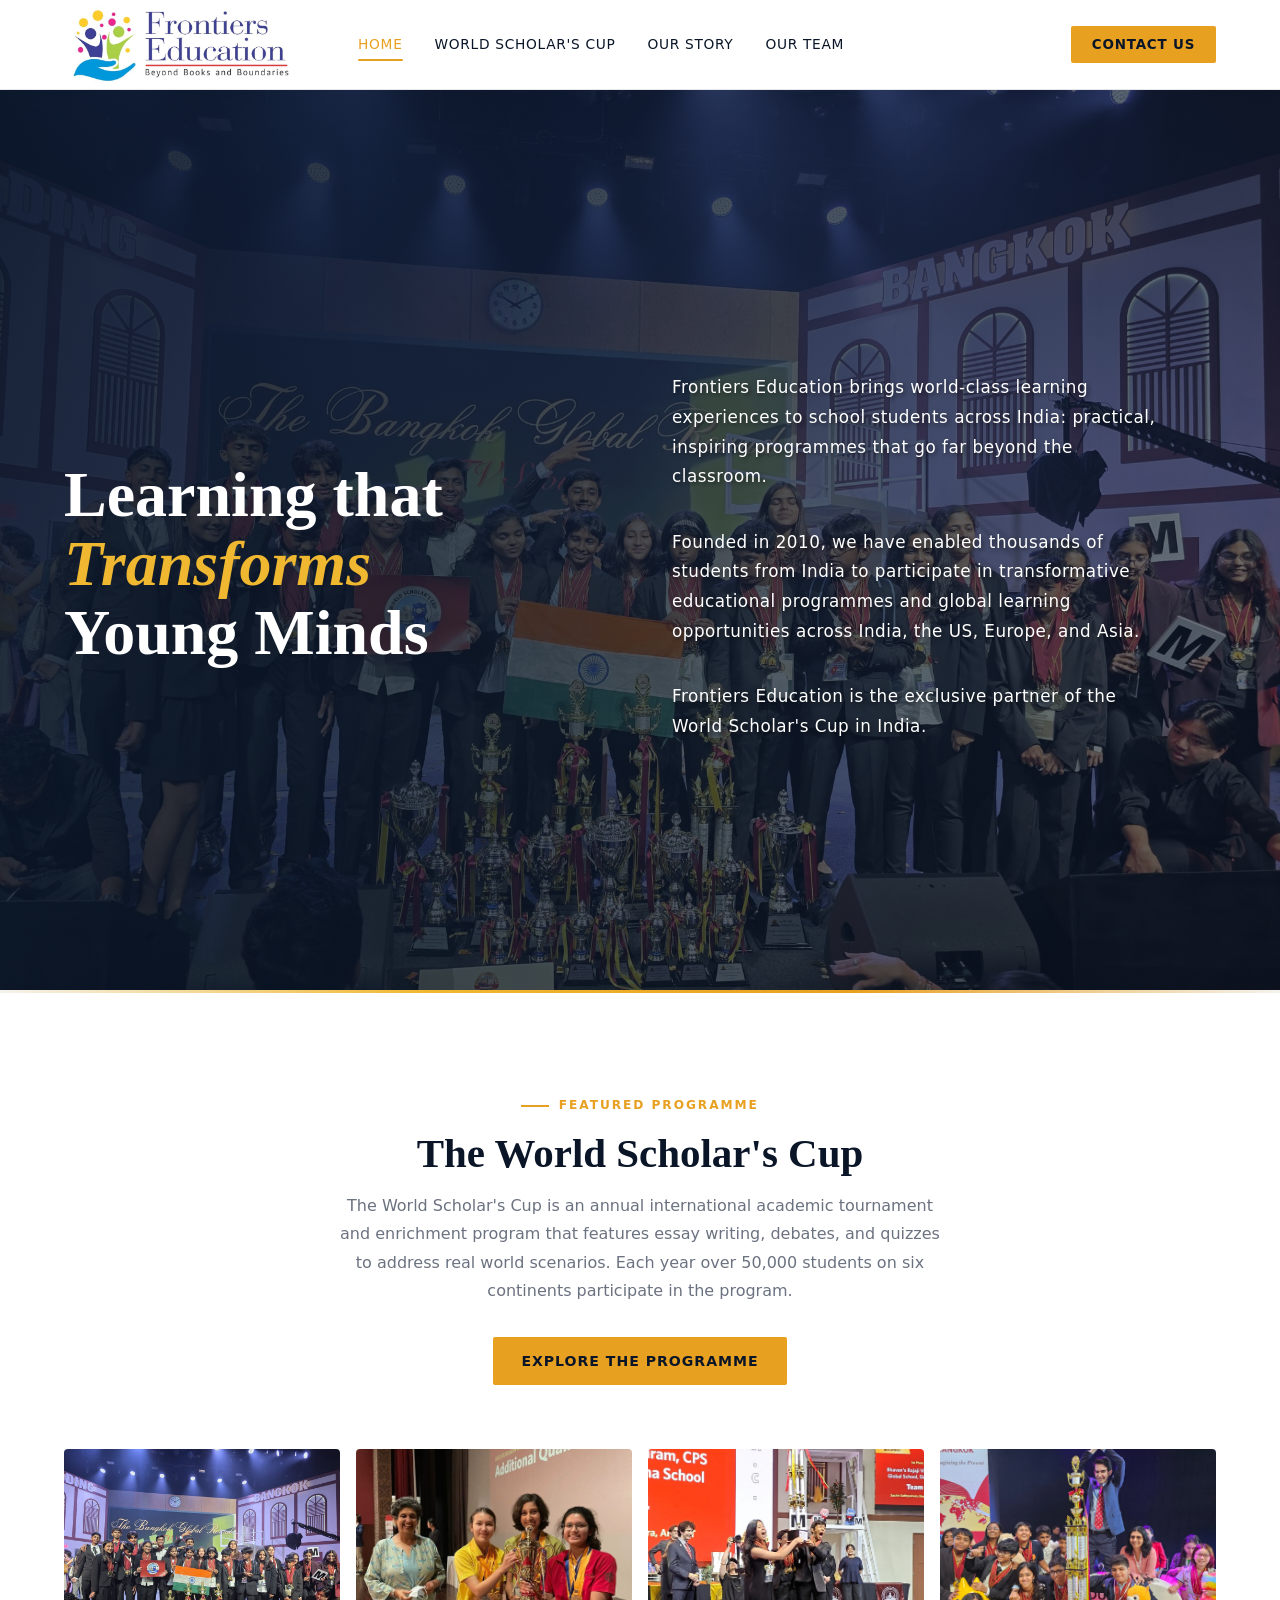
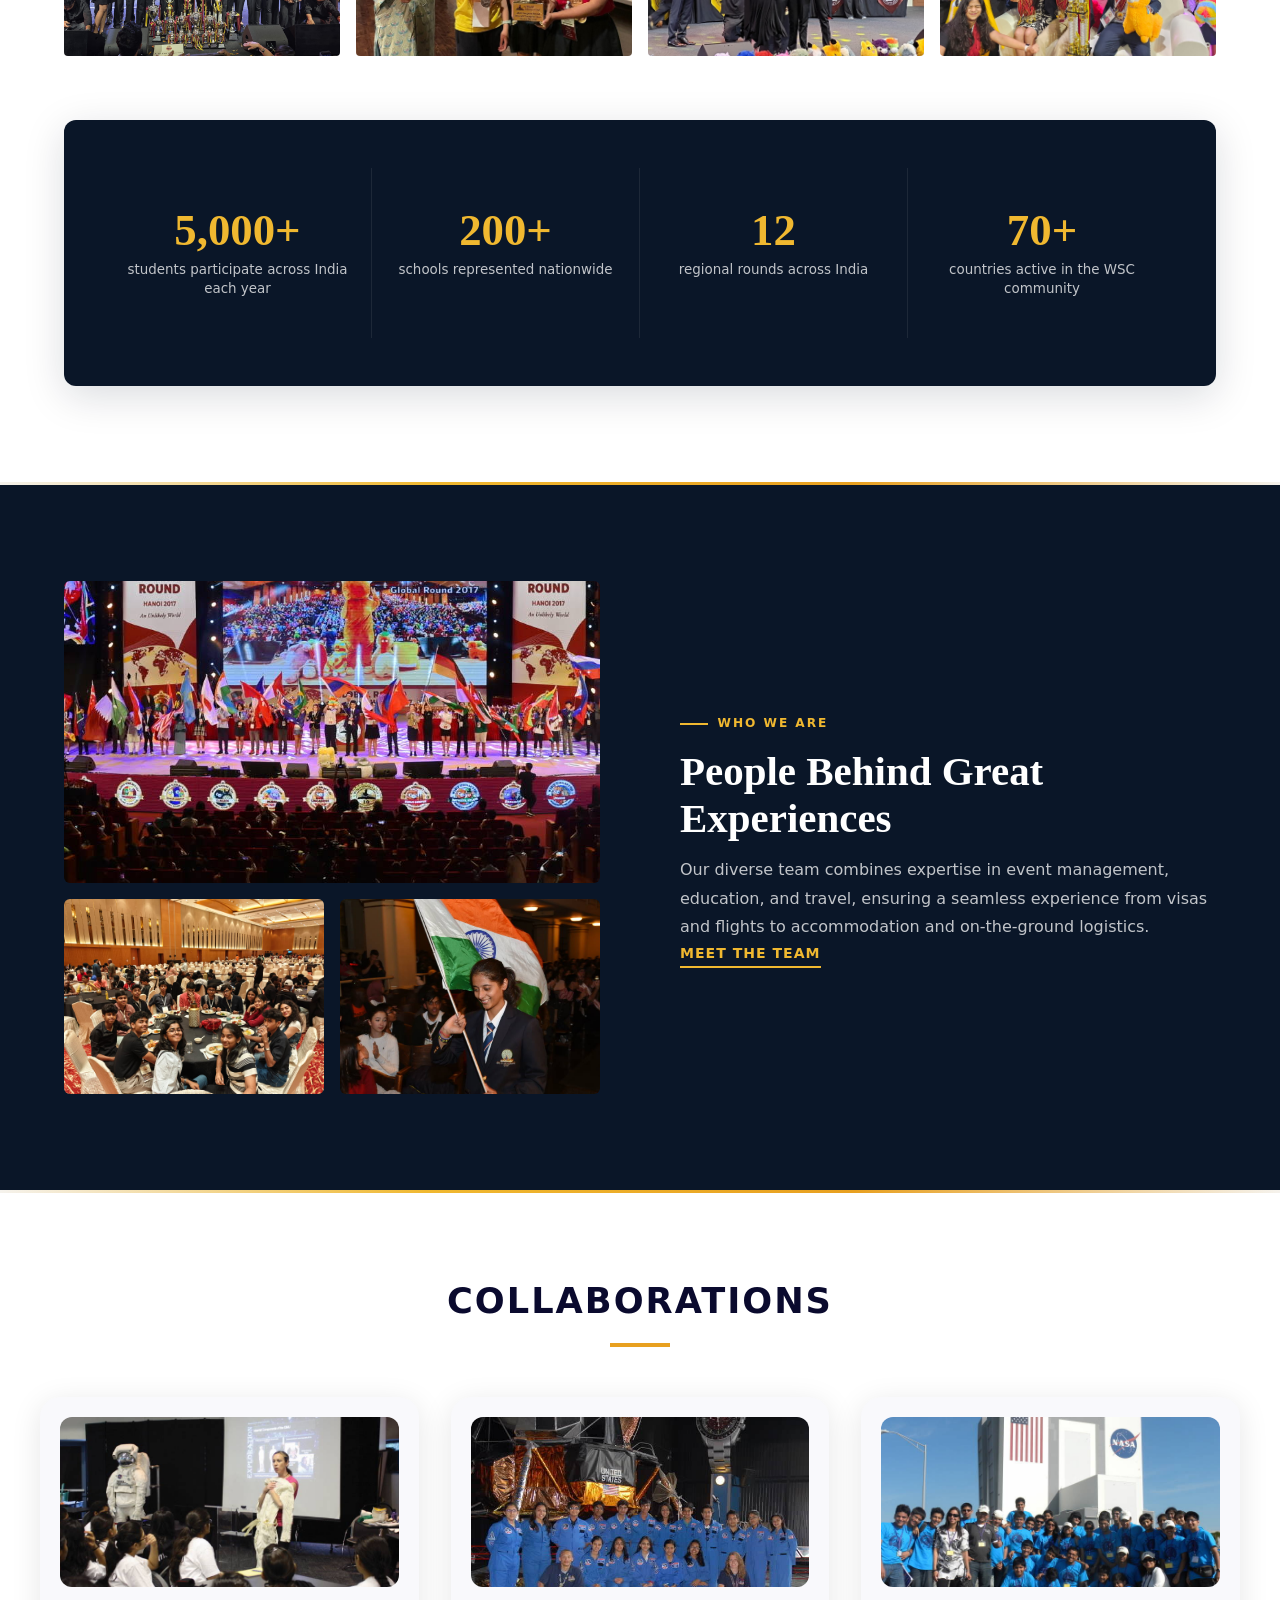
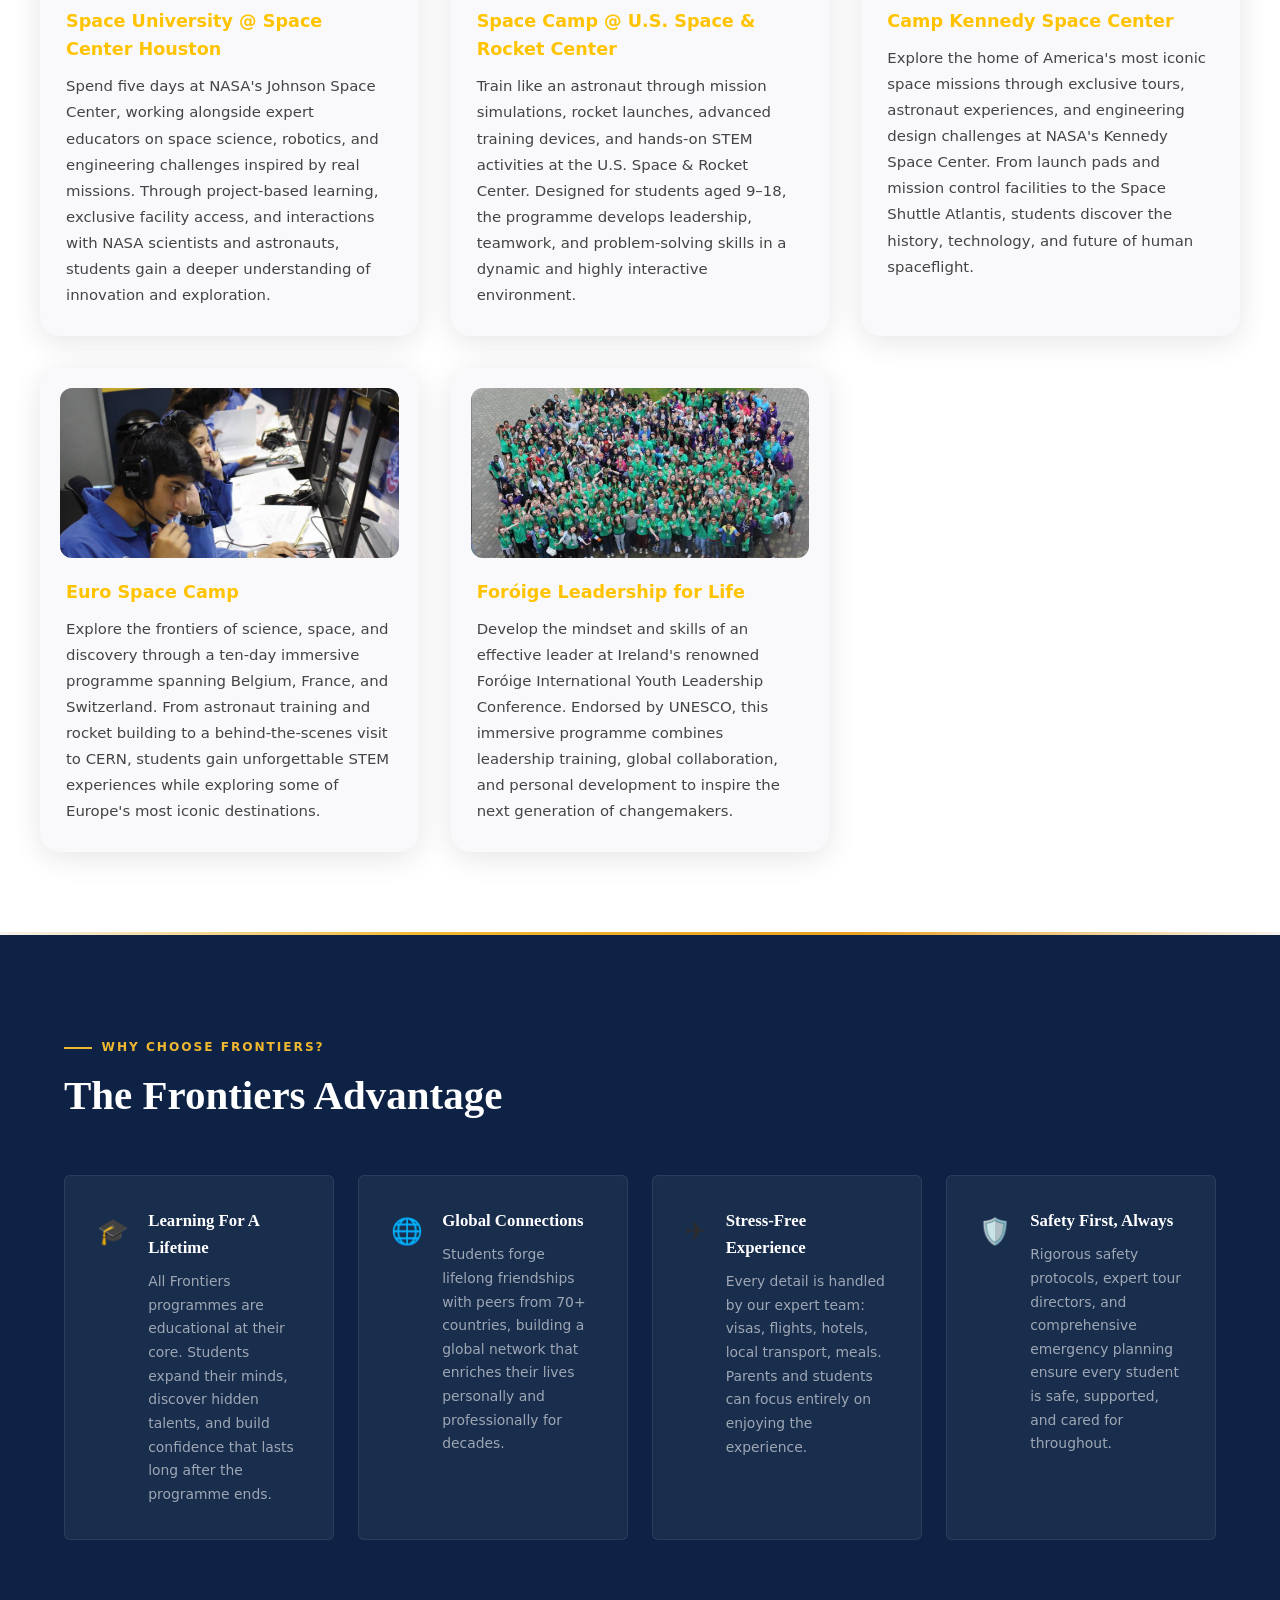
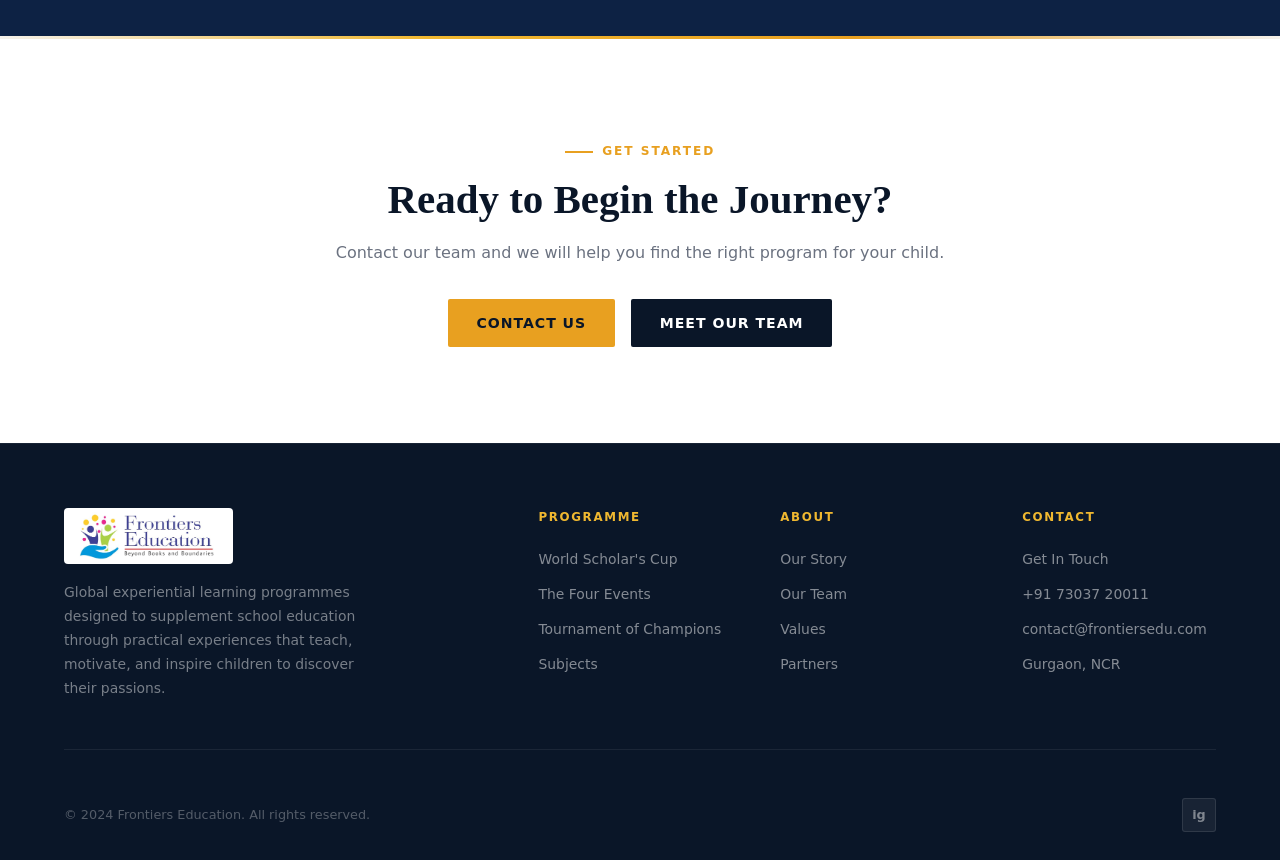
==== commit 64a99ebd: "logo size & index content" ====
--- a/index.html
+++ b/index.html
@@ -234,9 +234,9 @@
     <h1>Learning that<br><em>Transforms</em><br>Young Minds</h1>
   </div>
   <div class="hero-content">
-    <p class="hero-sub">Frontiers Education brings world-class enrichment experiences to school students across India: practical, inspiring programmes that go far beyond the classroom.</p>
-    <p class="hero-sub">Founded in 2010, we have enabled thousands of students from India to participate in leading academic and enrichment experiences across India, the US, Europe, and Asia.</p>
-    <p class="hero-sub">Frontiers Education is the exclusive partner for the World Scholar's Cup in India.</p>
+    <p class="hero-sub">Frontiers Education brings world-class learning experiences to school students across India: practical, inspiring programmes that go far beyond the classroom.</p>
+    <p class="hero-sub">Founded in 2010, we have enabled thousands of students from India to participate in transformative educational programmes and global learning opportunities across India, the US, Europe, and Asia.</p>
+    <p class="hero-sub">Frontiers Education is the exclusive partner of the World Scholar's Cup in India.</p>
   </div>
 </section>
 
--- a/assets/css/style.css
+++ b/assets/css/style.css
@@ -25,7 +25,7 @@
   --text:    #2c2c2c;
   --muted:   #6b7280;
   --border:  rgba(10,22,40,0.1);
-  --nav-h:   80px;
+  --nav-h:   90px; /* ✅ bumped from 80px to fit larger logo */
 }
 
 /* ═══════════════════════════════════════════════
@@ -47,7 +47,7 @@
   display: flex; align-items: center; gap: 0.7rem;
   flex-shrink: 0; margin-right: 2.5rem;
 }
-.nav-logo img { height: 61.6px; width: auto; object-fit: contain; }
+.nav-logo img { height: 77px; width: auto; object-fit: contain; } /* ✅ 25% larger: 61.6 × 1.25 = 77px */
 
 .nav-logo-text {
   font-family: 'Playfair Display', serif;
@@ -451,7 +451,7 @@
 
   /* Nav — hamburger fix */
   .nav { padding: 0 1rem; }
-  .nav-logo img { height: 48px; }
+  .nav-logo img { height: 60px; } /* ✅ 25% larger: 48 × 1.25 = 60px */
   .nav-links, .nav-cta { display: none; }
   .nav-hamburger { display: flex; flex-shrink: 0; }
 
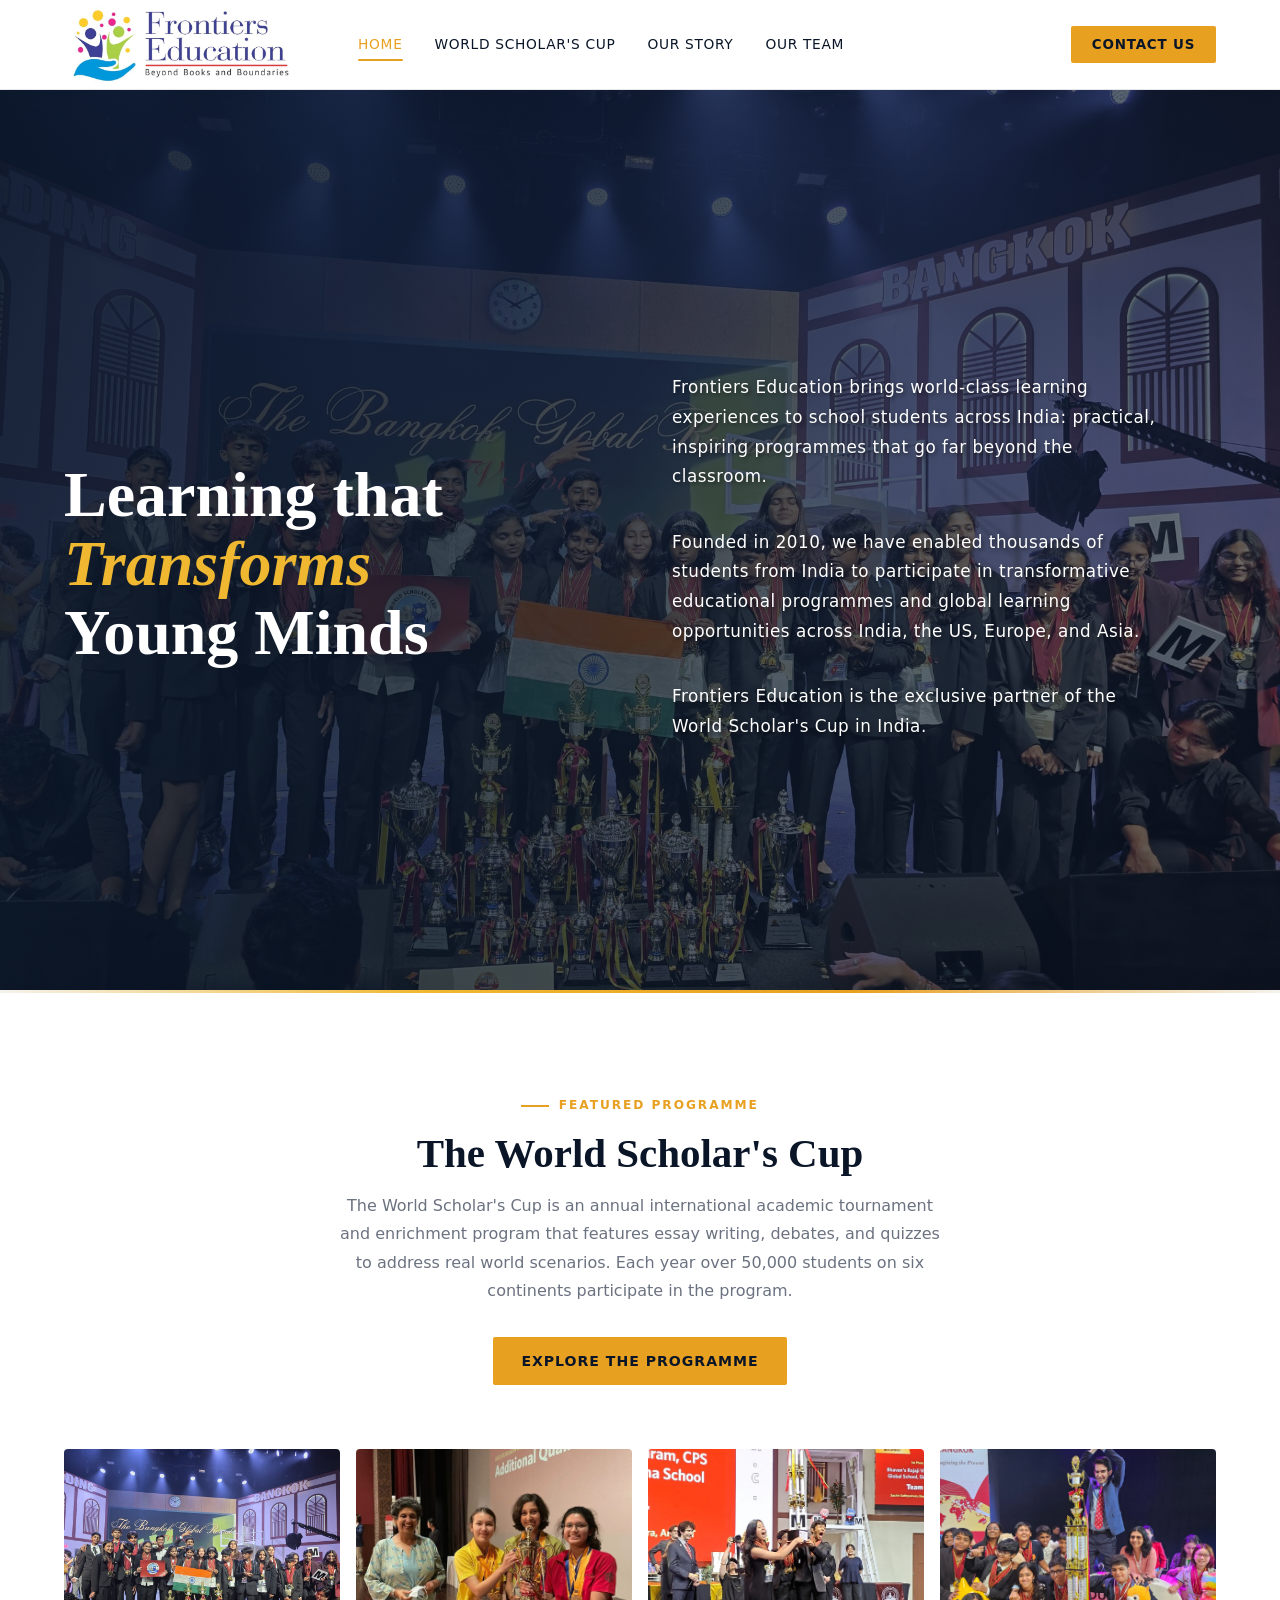
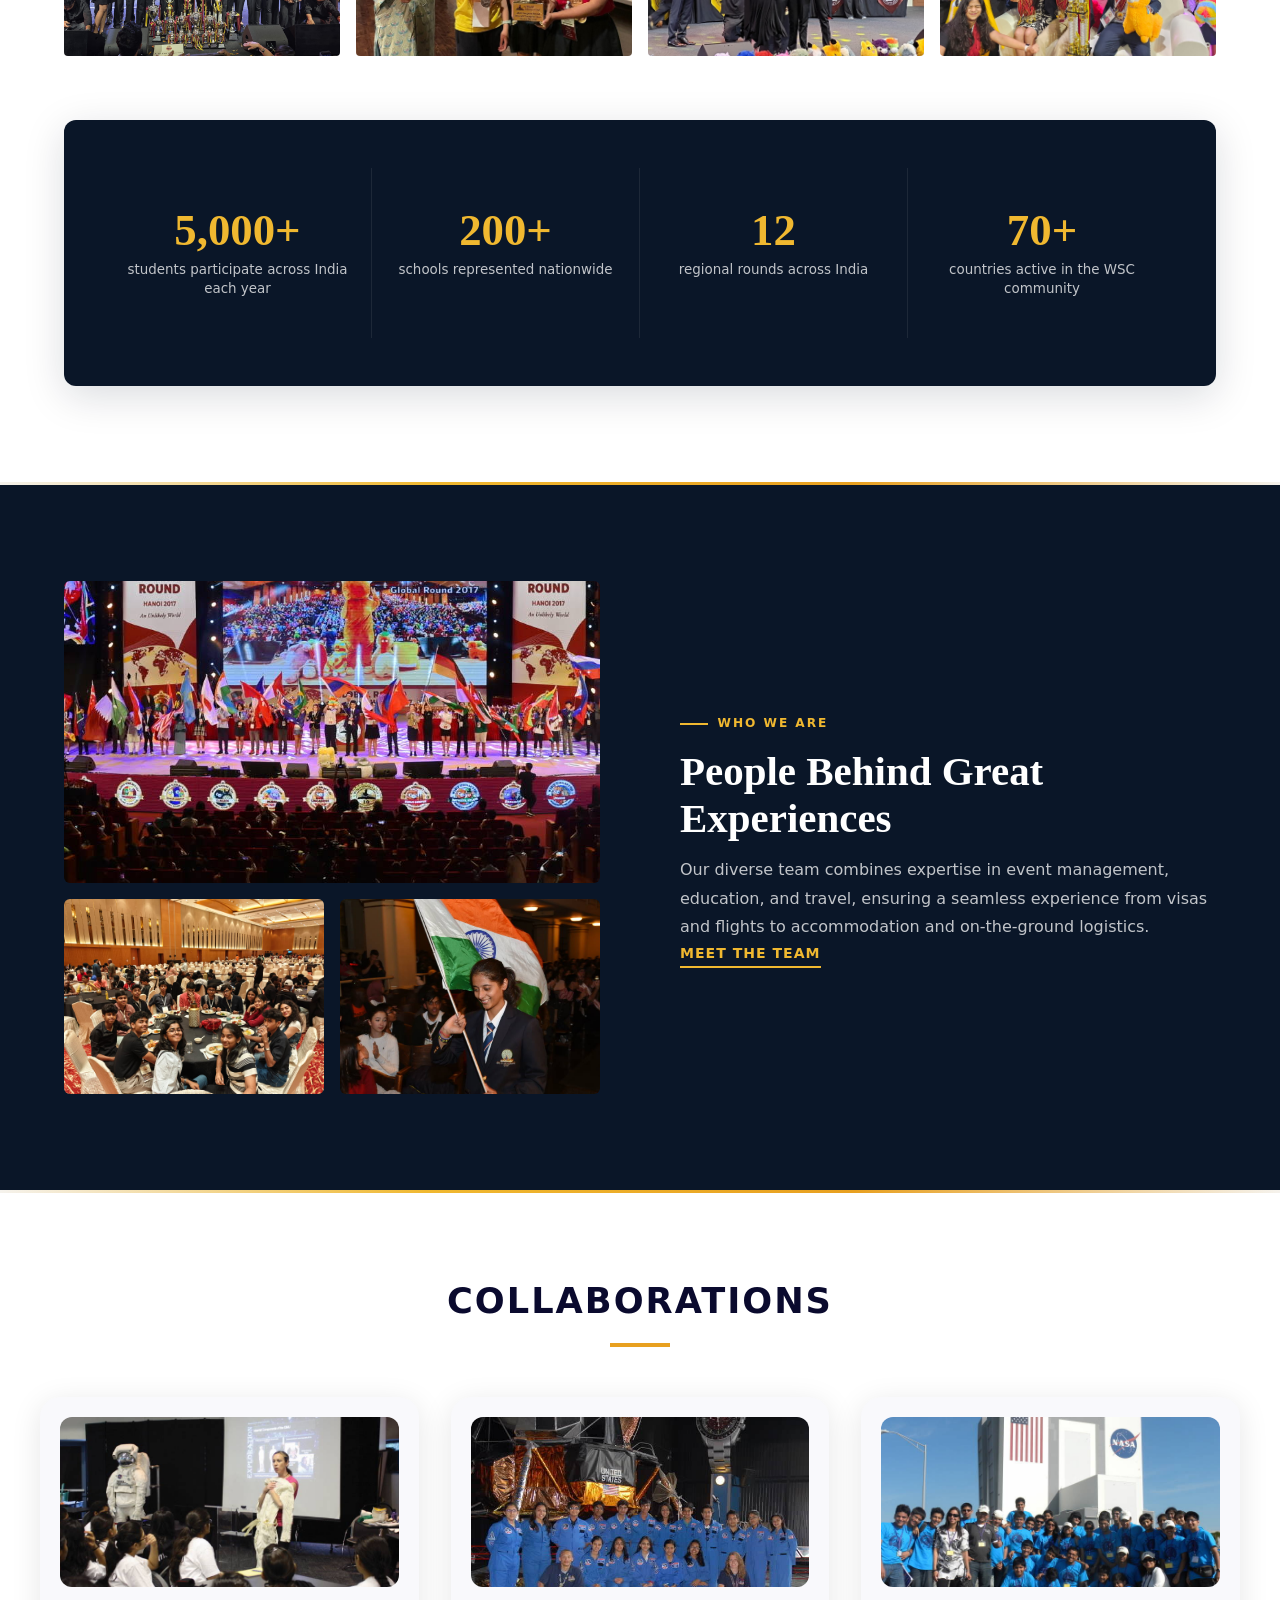
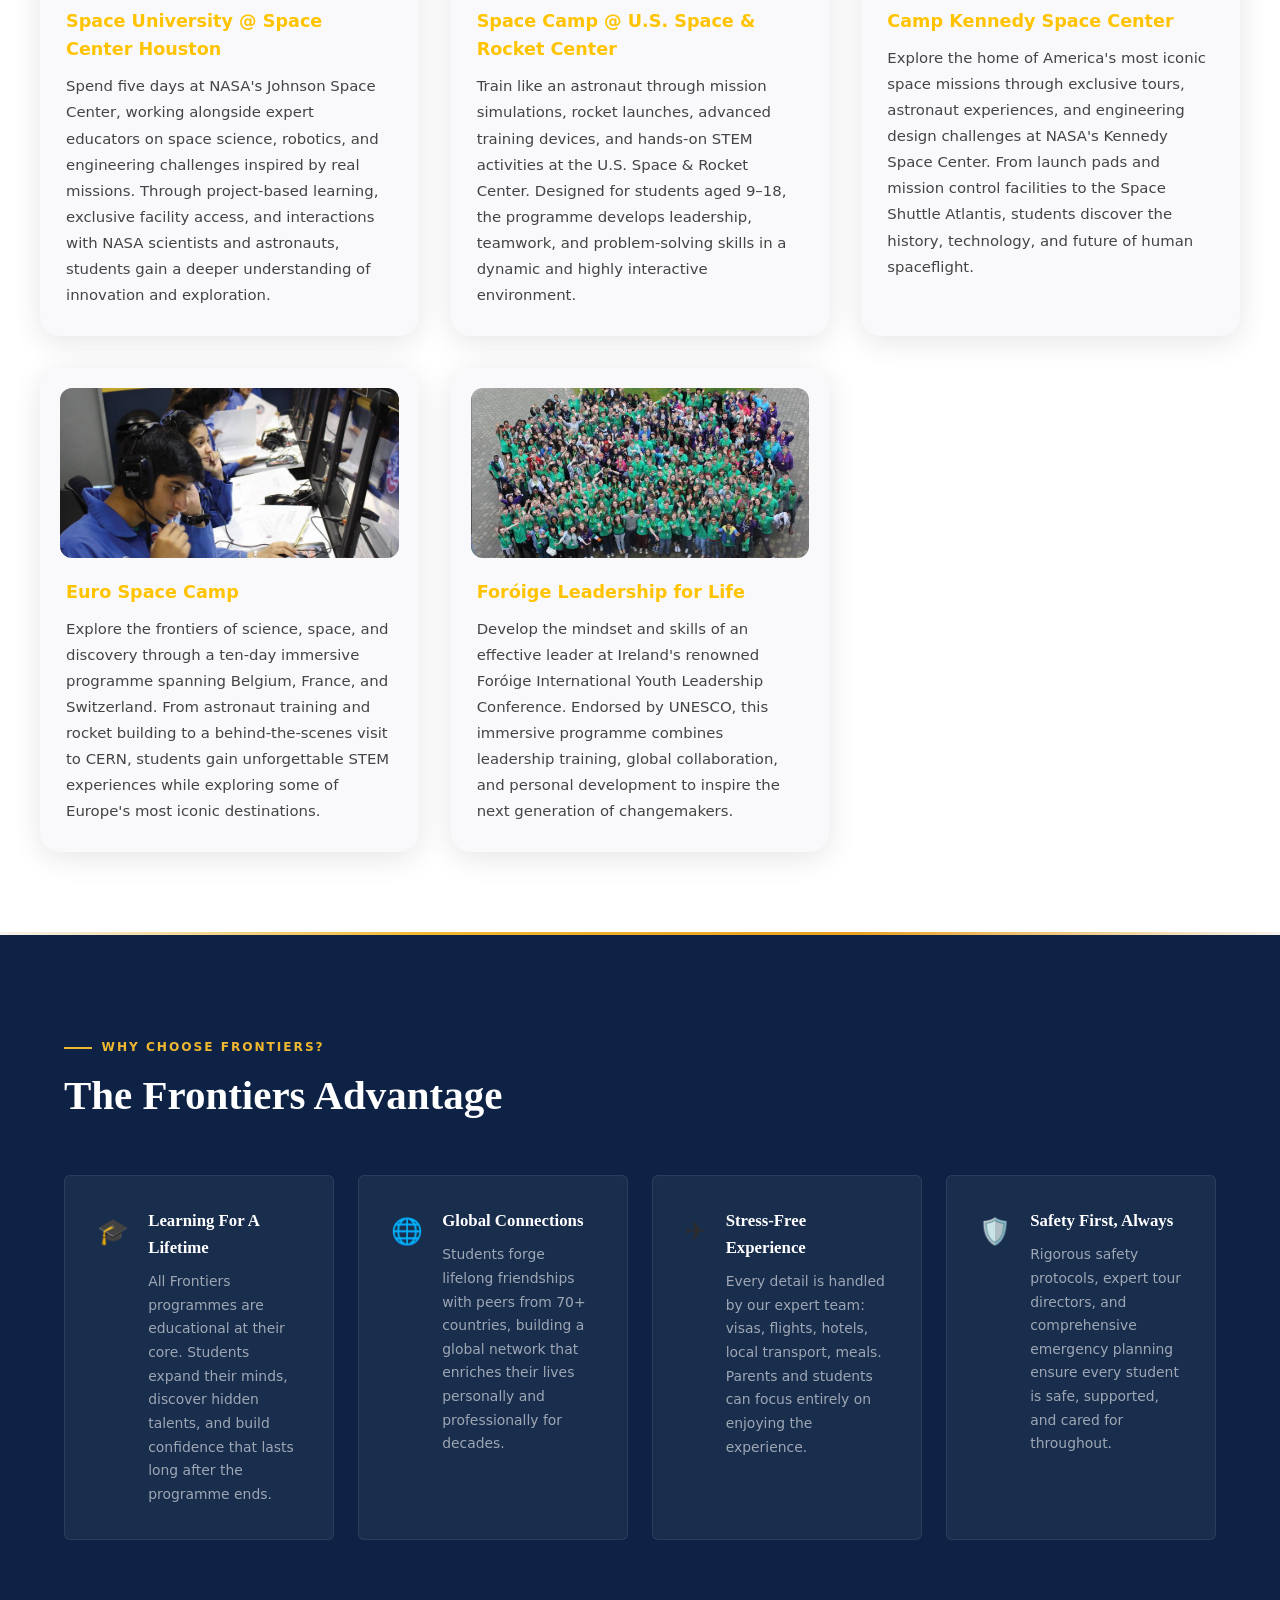
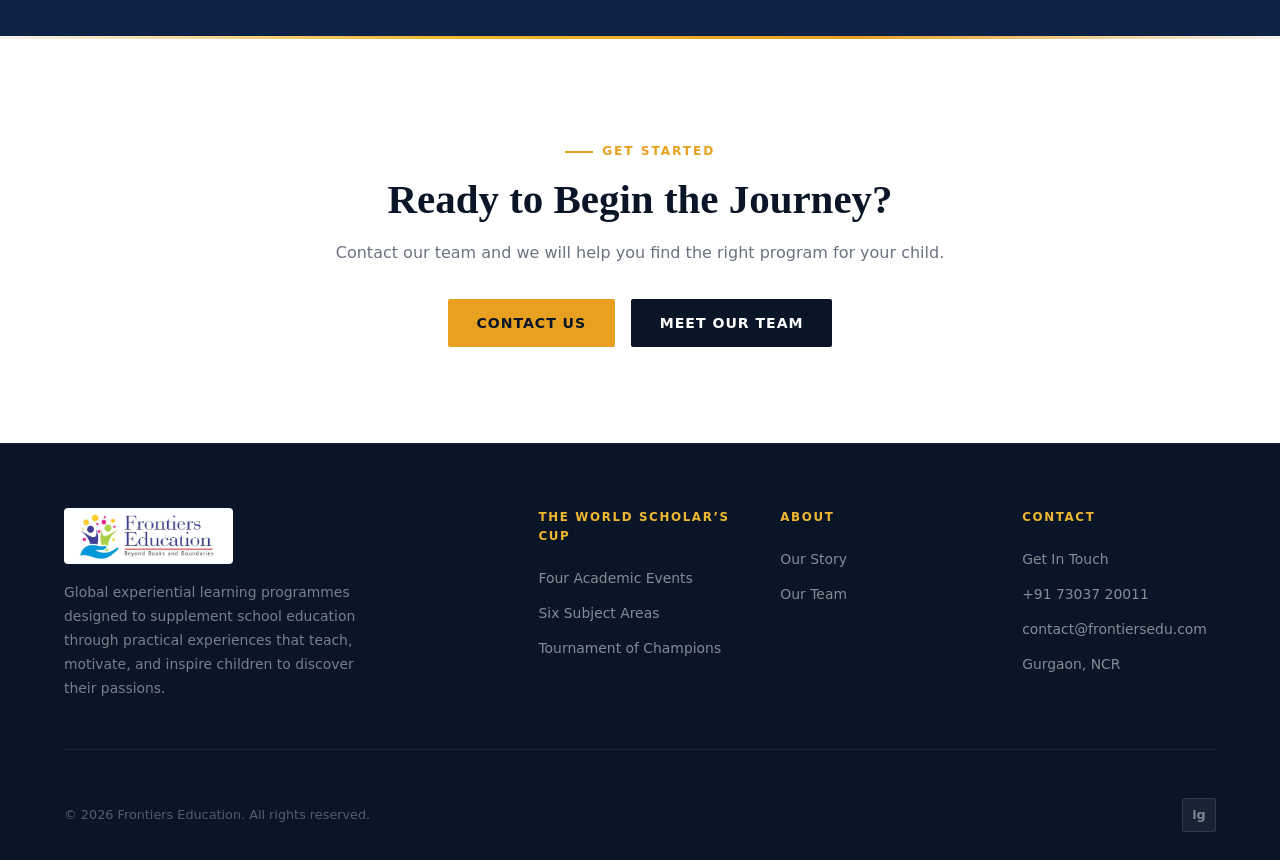
==== commit d2367369: "final changes from edwin" ====
--- a/index.html
+++ b/index.html
@@ -447,12 +447,11 @@
       <p>Global experiential learning programmes designed to supplement school education through practical experiences that teach, motivate, and inspire children to discover their passions.</p>
     </div>
     <div class="footer-col">
-      <h5>Programme</h5>
+      <h5>The World Scholar’s Cup</h5>
       <ul>
-        <li><a href="wsc.html">World Scholar's Cup</a></li>
-        <li><a href="wsc.html#events">The Four Events</a></li>
+        <li><a href="wsc.html#events">Four Academic Events</a></li>
+        <li><a href="wsc.html#subjects">Six Subject Areas</a></li>
         <li><a href="wsc.html#toc">Tournament of Champions</a></li>
-        <li><a href="wsc.html#subjects">Subjects</a></li>
       </ul>
     </div>
     <div class="footer-col">
@@ -460,8 +459,6 @@
       <ul>
         <li><a href="about.html">Our Story</a></li>
         <li><a href="team.html">Our Team</a></li>
-        <li><a href="about.html#values">Values</a></li>
-        <li><a href="about.html#partners">Partners</a></li>
       </ul>
     </div>
     <div class="footer-col">
@@ -475,7 +472,7 @@
     </div>
   </div>
   <div class="footer-bottom">
-    <p>© 2024 Frontiers Education. All rights reserved.</p>
+    <p>© 2026 Frontiers Education. All rights reserved.</p>
     <div class="social-links"><a href="https://www.instagram.com/wscind" target="_blank" rel="noopener" title="Instagram">ig</a></div>
   </div>
 </footer>
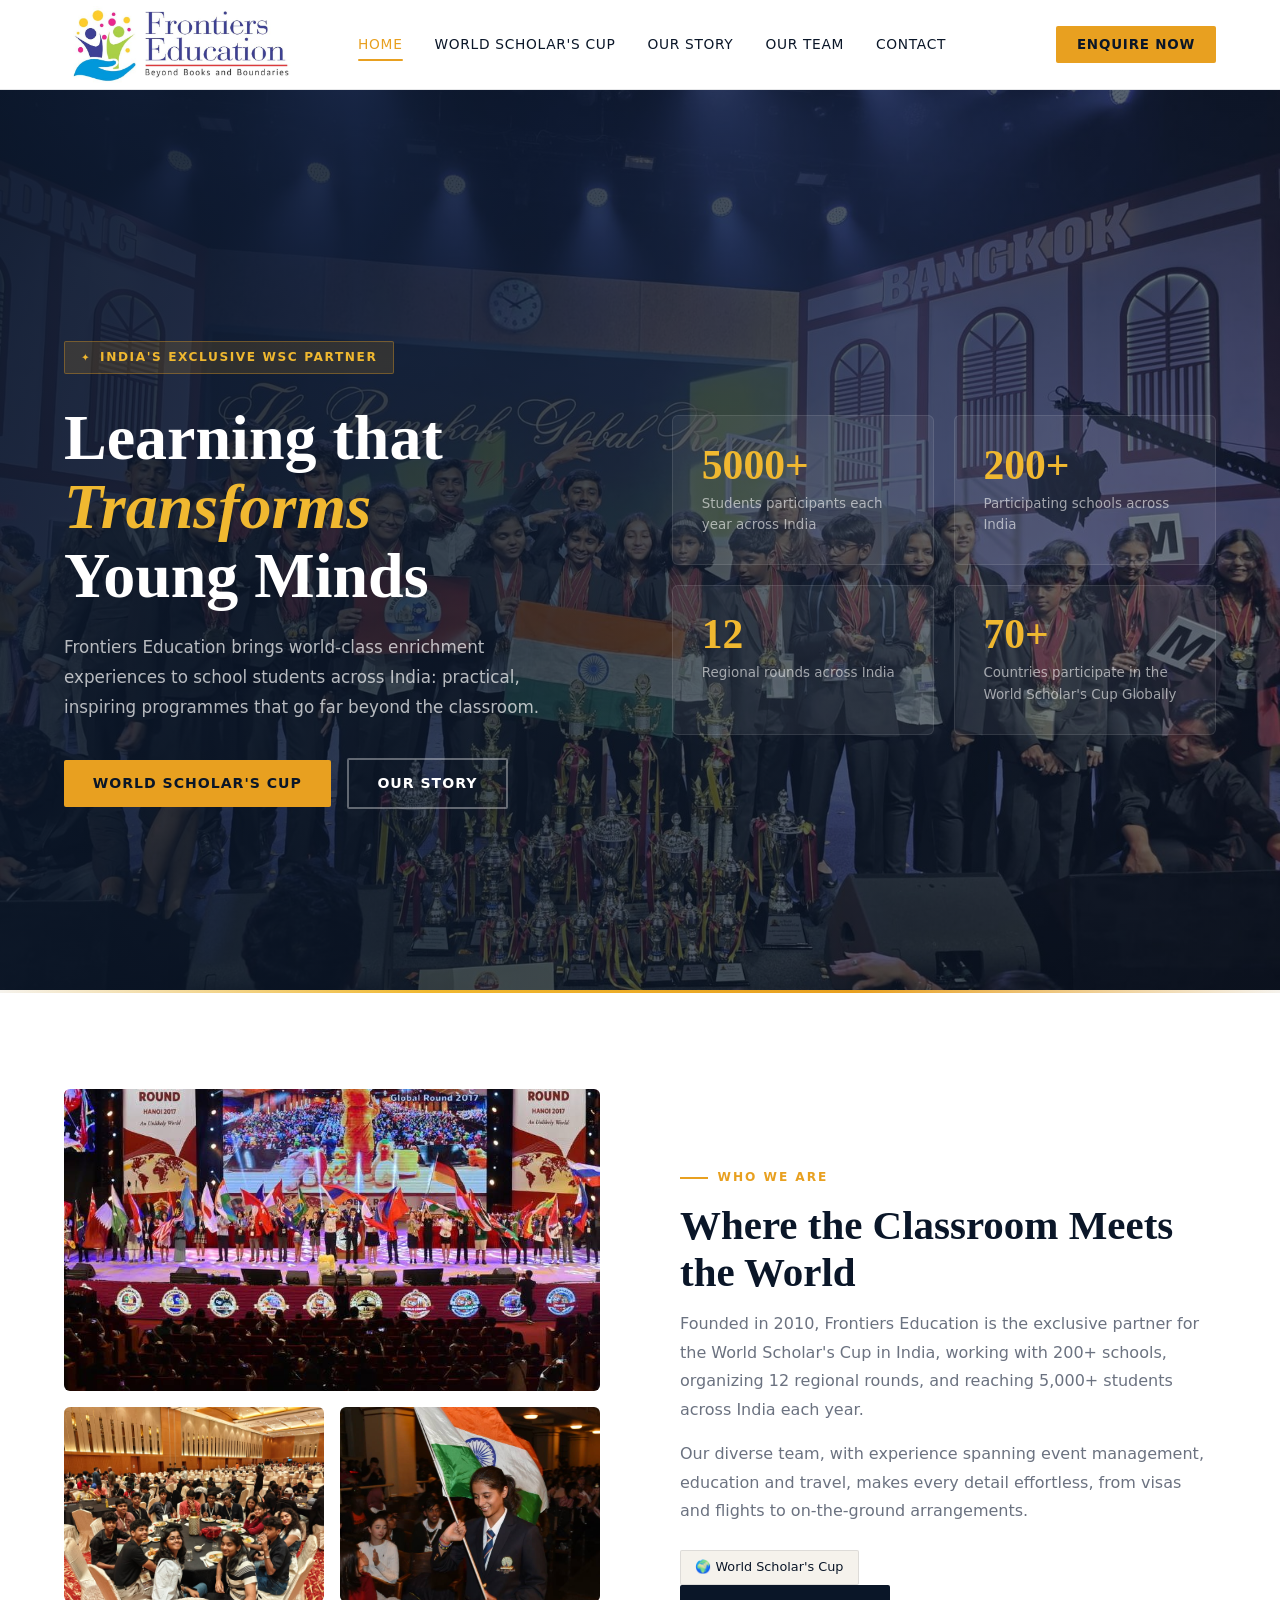
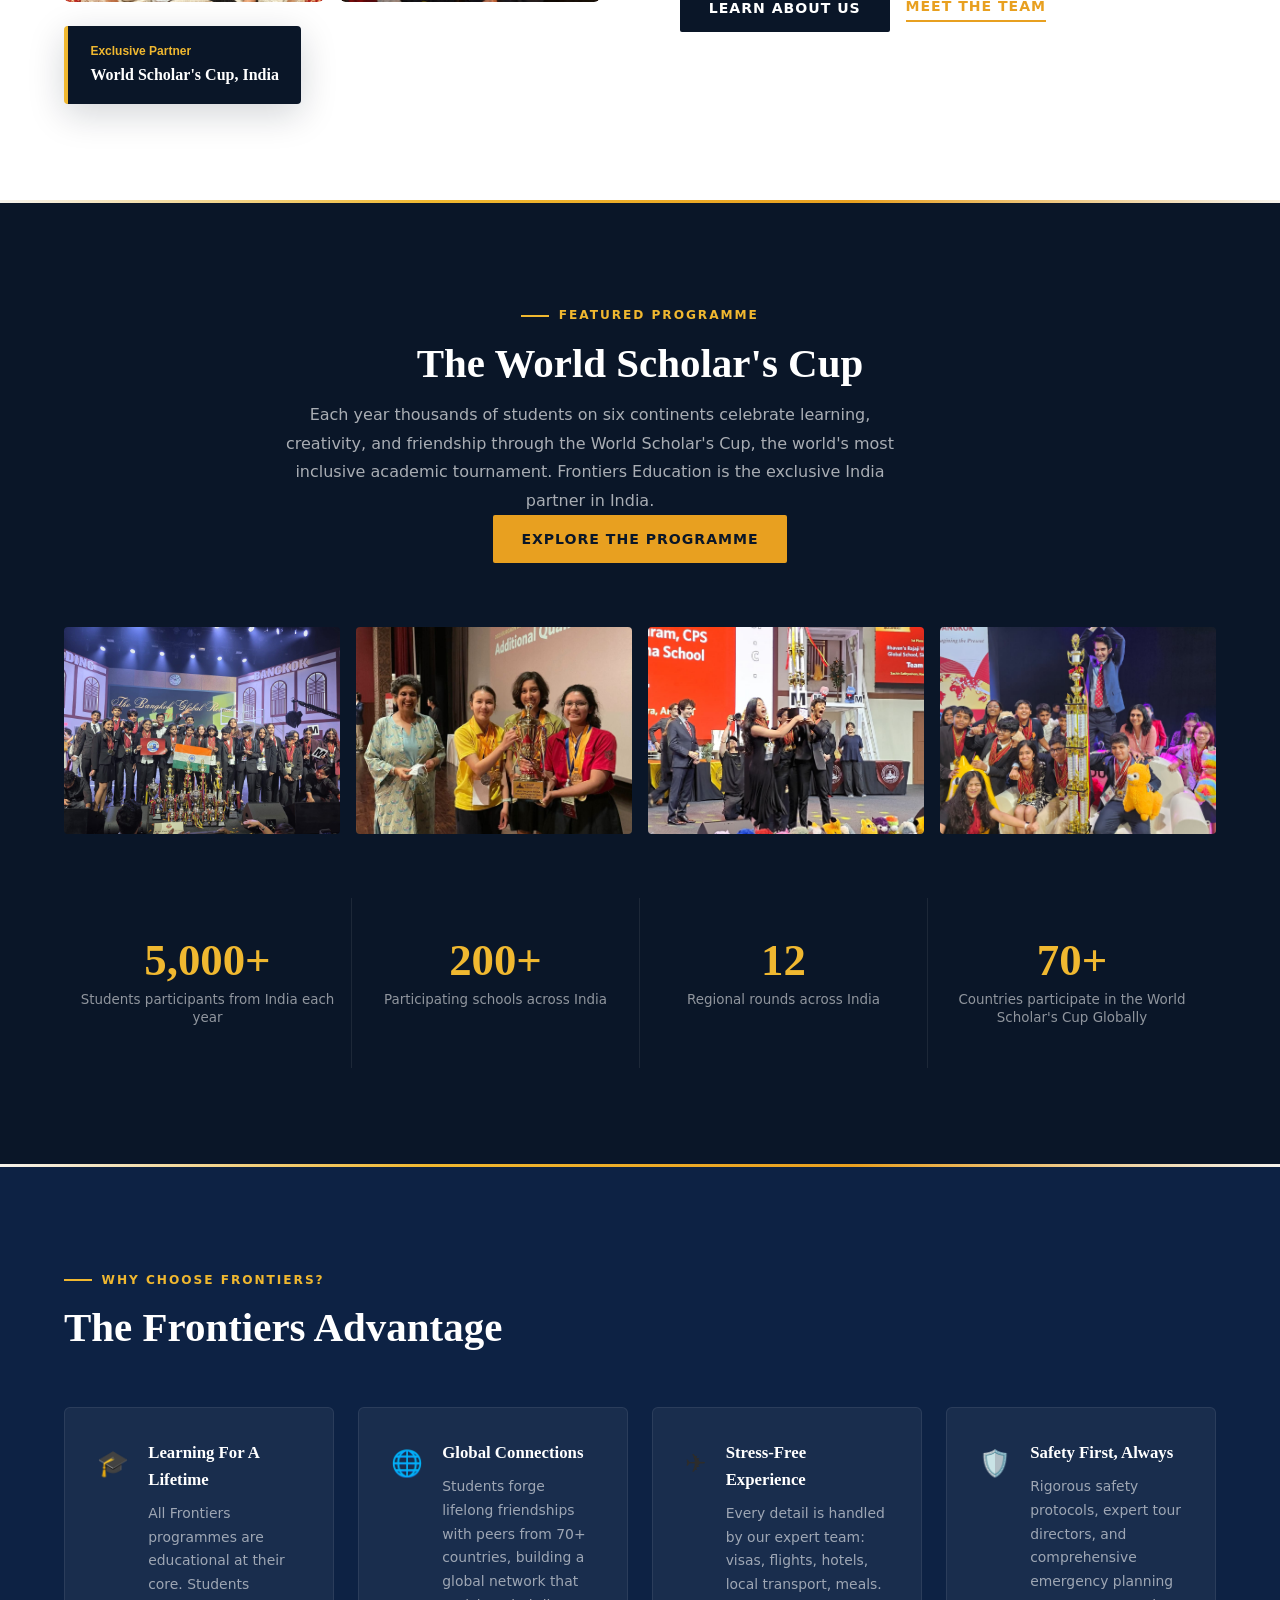
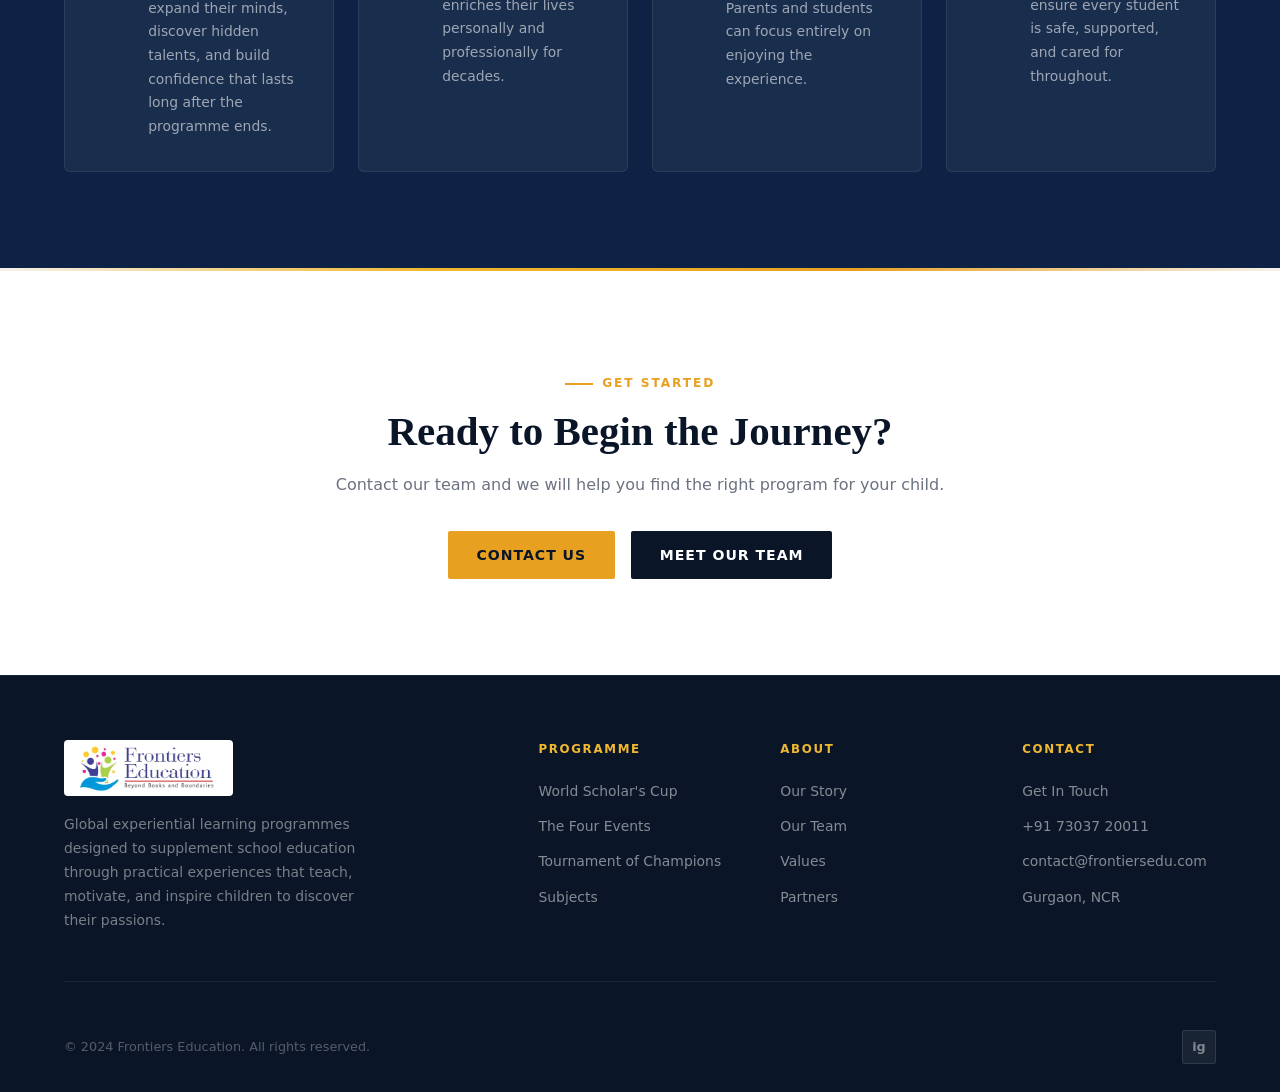
==== commit 3ea44820: "change URL wsc.html" ====
--- a/index.html
+++ b/index.html
@@ -7,10 +7,7 @@
 <meta name="description" content="Frontiers Education offers world-class enrichment programmes for school students, including the World Scholar's Cup, India's exclusive partner.">
 <link rel="stylesheet" href="assets/css/style.css">
 <style>
-
-/* ═══════════════════════════════════════════
-   HOME-SPECIFIC — HERO
-═══════════════════════════════════════════ */
+/* ── HOME-SPECIFIC ── */
 .hero {
   min-height: 100vh;
   background: var(--navy);
@@ -19,8 +16,12 @@
   padding: calc(var(--nav-h) + 60px) 5vw 80px;
   gap: 4rem;
 }
-.hero-bg { position: absolute; inset: 0; z-index: 0; }
-.hero-slide { position: absolute; inset: 0; opacity: 0; transition: opacity 1.2s ease; }
+.hero-bg {
+  position: absolute; inset: 0; z-index: 0;
+}
+.hero-slide {
+  position: absolute; inset: 0; opacity: 0; transition: opacity 1.2s ease;
+}
 .hero-slide.active { opacity: 1; }
 .hero-slide img { width: 100%; height: 100%; object-fit: cover; }
 .hero-slide::after {
@@ -46,14 +47,13 @@
 }
 .hero h1 em { font-style: italic; color: var(--gold); }
 .hero-sub {
-  font-size: 1.05rem; color: rgba(255,255,255,1.0);
-  line-height: 1.78; max-width: 500px; font-weight: 500;
+  font-size: 1.05rem; color: rgba(255,255,255,0.7);
+  line-height: 1.78; max-width: 500px; font-weight: 300;
   margin-bottom: 2.2rem;
   animation: fadeUp 0.8s 0.24s ease both;
-  text-shadow: 2px 2px 4px rgba(0,0,0,0.5);
-  letter-spacing: 0.5px;
 }
 .hero-actions { animation: fadeUp 0.8s 0.36s ease both; }
+
 .hero-stats {
   position: relative; z-index: 2;
   display: grid; grid-template-columns: 1fr 1fr; gap: 1.2rem;
@@ -64,7 +64,8 @@
   background: rgba(255,255,255,0.06);
   border: 1px solid rgba(255,255,255,0.1);
   border-radius: 6px; padding: 1.8rem;
-  backdrop-filter: blur(10px); transition: all 0.3s;
+  backdrop-filter: blur(10px);
+  transition: all 0.3s;
 }
 .hstat:hover { background: rgba(255,255,255,0.1); border-color: rgba(232,160,32,0.3); transform: translateY(-4px); }
 .hstat-num {
@@ -79,9 +80,7 @@
   to   { opacity: 1; transform: translateY(0); }
 }
 
-/* ═══════════════════════════════════════════
-   HOME-SPECIFIC — WHO WE ARE (INTRO)
-═══════════════════════════════════════════ */
+/* Intro two-col */
 .intro-grid { display: grid; grid-template-columns: 1fr 1fr; gap: 5rem; align-items: center; }
 .intro-photos { display: grid; grid-template-columns: 1fr 1fr; gap: 1rem; }
 .intro-photos .tall { grid-row: span 2; }
@@ -93,7 +92,7 @@
 .intro-photo-3 { aspect-ratio: 4/3; }
 .intro-badge {
   display: inline-flex; align-items: center; gap: 0.8rem;
-  background: rgba(255,255,255,0.08); color: var(--white);
+  background: var(--navy); color: var(--white);
   padding: 1rem 1.4rem; border-radius: 4px; margin-top: 1.5rem;
   border-left: 4px solid var(--gold);
   box-shadow: 0 10px 36px rgba(10,22,40,0.18);
@@ -102,97 +101,17 @@
 .intro-badge span { font-family: 'DM Sans', sans-serif; font-size: 0.75rem; color: var(--gold); font-weight: 600; display: block; margin-bottom: 0.1rem; }
 .partner-tags { display: flex; flex-wrap: wrap; gap: 0.6rem; margin-top: 1.5rem; }
 .ptag {
-  background: rgba(255,255,255,0.08);
-  border: 1px solid rgba(255,255,255,0.15);
-  color: var(--white); font-size: 0.8rem; font-weight: 500;
+  background: var(--light); border: 1px solid var(--border);
+  color: var(--navy); font-size: 0.8rem; font-weight: 500;
   padding: 0.4rem 0.9rem; border-radius: 2px; transition: all 0.2s;
 }
-.ptag:hover { background: var(--white); color: var(--navy); border-color: var(--white); }
-
-/* ═══════════════════════════════════════════
-   HOME-SPECIFIC — COLLABORATIONS
-═══════════════════════════════════════════ */
-#collaborations {
-  background: #fff;
-  padding: 80px 40px;
-}
-#collaborations .collab-heading {
-  text-align: center;
-  margin-bottom: 50px;
-}
-#collaborations .collab-heading h2 {
-  font-size: 2.2rem;
-  font-weight: 800;
-  letter-spacing: 2px;
-  text-transform: uppercase;
-  color: #0a0a2e;
-}
-#collaborations .collab-underline {
-  width: 60px;
-  height: 4px;
-  background: #e8a020;
-  margin: 14px auto 0;
-}
-#collaborations .collab-grid {
-  display: grid;
-  grid-template-columns: repeat(auto-fit, minmax(300px, 1fr));
-  gap: 32px;
-  max-width: 1400px;
-  margin: 0 auto;
-}
-#collaborations .collab-card {
-  border-radius: 20px;
-  overflow: hidden;
-  box-shadow: 0 6px 30px rgba(0,0,0,0.10);
-  background: #f9f9fc;
-  display: flex;
-  flex-direction: column;
-  align-items: center;
-  transition: transform 0.25s ease, box-shadow 0.25s ease;
-}
-#collaborations .collab-card:hover {
-  transform: translateY(-6px);
-  box-shadow: 0 14px 40px rgba(0,0,0,0.16);
-}
-#collaborations .collab-img-wrap {
-  padding: 20px 20px 0 20px;
-  width: 100%;
-  box-sizing: border-box;
-  display: flex;
-  justify-content: center;
-}
-#collaborations .collab-img-wrap img {
-  width: 350px;
-  height: 170px;
-  object-fit: cover;
-  border-radius: 12px;
-  display: block;
-}
-#collaborations .collab-body {
-  padding: 20px 26px 28px;
-}
-#collaborations .collab-body h3 {
-  font-size: 1.1rem;
-  font-weight: 700;
-  color: #FFC300;
-  margin: 0 0 10px;
-}
-#collaborations .collab-body p {
-  font-size: 0.93rem;
-  line-height: 1.75;
-  color: #444;
-  margin: 0;
-}
-
-/* ═══════════════════════════════════════════
-   RESPONSIVE — HOME PAGE
-═══════════════════════════════════════════ */
+.ptag:hover { background: var(--navy); color: var(--white); border-color: var(--navy); }
+
 @media (max-width: 900px) {
   .hero { grid-template-columns: 1fr; padding-top: calc(var(--nav-h) + 40px); }
   .hero-stats { margin-top: 2rem; }
   .intro-grid { grid-template-columns: 1fr; gap: 3rem; }
 }
-
 </style>
 </head>
 <body>
@@ -202,22 +121,25 @@
   <a href="index.html" class="nav-logo">
     <img src="assets/images/frontier-logo.png" alt="Frontiers Education">
   </a>
-  <ul class="nav-links">
+    <ul class="nav-links">
     <li><a href="index.html" class="active">Home</a></li>
-    <li><a href="wsc.html">World Scholar's Cup</a></li>
+    <li><a href="world-scholars-cup.html">World Scholar's Cup</a></li>
     <li><a href="about.html">Our Story</a></li>
     <li><a href="team.html">Our Team</a></li>
+    <li><a href="contact.html">Contact</a></li>
   </ul>
-  <a href="contact.html" class="nav-cta">Contact Us</a>
-  <div class="nav-hamburger"><span></span><span></span><span></span></div>
+  <a href="contact.html" class="nav-cta">Enquire Now</a>
+  <div class="nav-hamburger" aria-label="Menu">
+    <span></span><span></span><span></span>
+  </div>
 </nav>
-
 <nav class="mobile-nav">
   <a href="index.html">Home</a>
-  <a href="wsc.html">World Scholar's Cup</a>
+  <a href="world-scholars-cup.html">World Scholar's Cup</a>
   <a href="about.html">Our Story</a>
   <a href="team.html">Our Team</a>
-  <a href="contact.html" class="m-cta">Contact Us</a>
+  <a href="contact.html">Contact</a>
+  <a href="contact.html" class="m-cta">Enquire Now</a>
 </nav>
 
 <div class="page-wrap">
@@ -230,31 +152,91 @@
     <div class="hero-slide"><img src="assets/images/wsc-1st-place-junior.jpg" alt="1st Place Junior — Frontiers India" loading="lazy"></div>
     <div class="hero-slide"><img src="assets/images/frontiers-bangkok-global.jpg" alt="Frontiers India at Bangkok Global Round" loading="lazy"></div>
   </div>
+
   <div class="hero-content">
+    <div class="hero-badge">India's Exclusive WSC Partner</div>
     <h1>Learning that<br><em>Transforms</em><br>Young Minds</h1>
-  </div>
-  <div class="hero-content">
-    <p class="hero-sub">Frontiers Education brings world-class learning experiences to school students across India: practical, inspiring programmes that go far beyond the classroom.</p>
-    <p class="hero-sub">Founded in 2010, we have enabled thousands of students from India to participate in transformative educational programmes and global learning opportunities across India, the US, Europe, and Asia.</p>
-    <p class="hero-sub">Frontiers Education is the exclusive partner of the World Scholar's Cup in India.</p>
+    <p class="hero-sub">Frontiers Education brings world-class enrichment experiences to school students across India: practical, inspiring programmes that go far beyond the classroom.</p>
+    <div class="hero-actions btn-row">
+      <a href="world-scholars-cup.html" class="btn btn-primary">World Scholar's Cup</a>
+      <a href="about.html" class="btn btn-outline">Our Story</a>
+    </div>
+  </div>
+
+  <div class="hero-stats">
+    <div class="hstat">
+      <div class="hstat-num count-up" data-target="5000" data-suffix="+">5,000+</div>
+      <div class="hstat-label">Students participants each year across India</div>
+    </div>
+    <div class="hstat">
+      <div class="hstat-num count-up" data-target="200" data-suffix="+">200+</div>
+      <div class="hstat-label">Participating schools across India</div>
+    </div>
+    <div class="hstat">
+      <div class="hstat-num count-up" data-target="12" data-suffix="">12</div>
+      <div class="hstat-label">Regional rounds across India</div>
+    </div>
+    <div class="hstat">
+      <div class="hstat-num count-up" data-target="70" data-suffix="+">70+</div>
+      <div class="hstat-label">Countries participate in the World Scholar's Cup Globally</div>
+    </div>
   </div>
 </section>
 
 <div class="divider"></div>
 
+<!-- ═══ INTRO ═══ -->
+<section class="section section--white" id="about">
+  <div class="intro-grid">
+    <div class="reveal">
+      <div class="intro-photos" style="display:grid;grid-template-columns:1fr 1fr;gap:1rem;">
+        <div style="grid-column:1/-1;border-radius:6px;overflow:hidden;aspect-ratio:16/9;">
+          <img src="assets/images/wsc-global-closing.jpg" alt="WSC Global Round Closing Ceremony" loading="lazy" style="width:100%;height:100%;object-fit:cover;transition:transform 0.5s;">
+        </div>
+        <div class="intro-photo intro-photo-2">
+          <img src="assets/images/wsc-students-dinner.jpg" alt="Frontiers India students at WSC" loading="lazy">
+        </div>
+        <div class="intro-photo intro-photo-3">
+          <img src="assets/images/wsc-india-flag-yale.jpg" alt="India flag bearer at Yale Tournament of Champions" loading="lazy">
+        </div>
+      </div>
+      <div class="intro-badge">
+        <div>
+          <span>Exclusive Partner</span>
+          World Scholar's Cup, India
+        </div>
+      </div>
+    </div>
+
+    <div class="reveal" style="transition-delay:0.18s">
+      <div class="section-tag">Who We Are</div>
+      <h2 class="section-title">Where the Classroom Meets the World</h2>
+      <p class="section-sub">Founded in 2010, Frontiers Education is the exclusive partner for the World Scholar's Cup in India, working with 200+ schools, organizing 12 regional rounds, and reaching 5,000+ students across India each year.</p>
+      <p class="section-sub" style="margin-top:1rem">Our diverse team, with experience spanning event management, education and travel, makes every detail effortless, from visas and flights to on-the-ground arrangements.</p>
+      <div class="partner-tags" style="margin-top:1.5rem">
+        <span class="ptag">🌍 World Scholar's Cup</span>
+        </div>
+      <div class="btn-row">
+        <a href="about.html" class="btn btn-dark">Learn About Us</a>
+        <a href="team.html" class="arrow-link">Meet the Team</a>
+      </div>
+    </div>
+  </div>
+</section>
+
+<div class="divider"></div>
+
 <!-- ═══ WSC HIGHLIGHT ═══ -->
-<section class="section section--white" id="wsc">
-
+<section class="section section--dark" id="wsc">
   <div style="text-align:center; max-width:720px; margin:0 auto 4rem;" class="reveal">
-    <div class="section-tag">Featured Programme</div>
-    <h2 class="section-title">The World Scholar's Cup</h2>
-    <p class="section-sub" style="margin:0 auto 2rem">The World Scholar's Cup is an annual international academic tournament and enrichment program that features essay writing, debates, and quizzes to address real world scenarios. Each year over 50,000 students on six continents participate in the program.</p>
+    <div class="section-tag section-tag--light">Featured Programme</div>
+    <h2 class="section-title section-title--light">The World Scholar's Cup</h2>
+    <p class="section-sub section-sub--light">Each year thousands of students on six continents celebrate learning, creativity, and friendship through the World Scholar's Cup, the world's most inclusive academic tournament. Frontiers Education is the exclusive India partner in India.</p>
     <div class="btn-row" style="justify-content:center">
-      <a href="wsc.html" class="btn btn-primary">Explore the Programme</a>
-    </div>
-  </div>
-
-  <!-- ✅ FIX: photo-grid-4 is now properly indented inside section; width+box-sizing handled in style.css -->
+      <a href="world-scholars-cup.html" class="btn btn-primary">Explore the Programme</a>
+    </div>
+  </div>
+
   <div class="photo-grid-4 reveal" style="transition-delay:0.15s">
     <div class="photo-item"><img src="assets/images/frontiers-bangkok-global.jpg" alt="Frontiers India at Bangkok Global Round" loading="lazy"></div>
     <div class="photo-item"><img src="assets/images/wsc-regional-champion.jpg" alt="2023 Gurgaon Regional Round Champions" loading="lazy"></div>
@@ -262,127 +244,13 @@
     <div class="photo-item"><img src="assets/images/wsc-trophy-stage.jpg" alt="Bangkok Global Round Trophy" loading="lazy"></div>
   </div>
 
-  <!-- ✅ FIX: stats-row properly indented inside section with width+box-sizing -->
-  <div class="stats-row" style="margin-top:4rem; width:100%; box-sizing:border-box; background:var(--navy); border-radius:12px; padding:3rem 2.5rem; box-shadow:0 10px 40px rgba(10,22,40,0.15);">
-    <div class="stat-item reveal">
-      <div class="stat-num" style="color:var(--gold);">5,000+</div>
-      <div class="stat-label" style="color:rgba(255,255,255,0.75);">students participate across India each year</div>
-    </div>
-    <div class="stat-item reveal" style="transition-delay:0.08s">
-      <div class="stat-num" style="color:var(--gold);">200+</div>
-      <div class="stat-label" style="color:rgba(255,255,255,0.75);">schools represented nationwide</div>
-    </div>
-    <div class="stat-item reveal" style="transition-delay:0.16s">
-      <div class="stat-num" style="color:var(--gold);">12</div>
-      <div class="stat-label" style="color:rgba(255,255,255,0.75);">regional rounds across India</div>
-    </div>
-    <div class="stat-item reveal" style="transition-delay:0.24s">
-      <div class="stat-num" style="color:var(--gold);">70+</div>
-      <div class="stat-label" style="color:rgba(255,255,255,0.75);">countries active in the WSC community</div>
-    </div>
-  </div>
-
-</section>
-
-<div class="divider"></div>
-
-<!-- ═══ WHO WE ARE ═══ -->
-<section class="section section--dark">
-  <div class="intro-grid">
-    <div class="reveal">
-      <div class="intro-photos" style="display:grid;grid-template-columns:1fr 1fr;gap:1rem;">
-        <div style="grid-column:1/-1;border-radius:6px;overflow:hidden;aspect-ratio:16/9;">
-          <img src="assets/images/wsc-global-closing.jpg" alt="WSC Global Round Closing Ceremony" loading="lazy" style="width:100%;height:100%;object-fit:cover;transition:transform 0.5s;">
-        </div>
-        <div class="intro-photo intro-photo-2">
-          <img src="assets/images/wsc-students-dinner.jpg" alt="Frontiers India students at WSC" loading="lazy">
-        </div>
-        <div class="intro-photo intro-photo-3">
-          <img src="assets/images/wsc-india-flag-yale.jpg" alt="India flag bearer at Yale Tournament of Champions" loading="lazy">
-        </div>
-      </div>
-    </div>
-    <div class="reveal" style="transition-delay:0.18s">
-      <div class="section-tag section-tag--light">Who We Are</div>
-      <h2 class="section-title section-title--light">People Behind Great Experiences</h2>
-      <p class="section-sub" style="color:rgba(255,255,255,0.75);">Our diverse team combines expertise in event management, education, and travel, ensuring a seamless experience from visas and flights to accommodation and on-the-ground logistics.</p>
-      <div class="btn-row">
-        <a href="team.html" class="arrow-link" style="color:var(--gold);border-bottom-color:var(--gold);">Meet the Team</a>
-      </div>
-    </div>
-  </div>
-</section>
-
-<div class="divider"></div>
-
-<!-- ===== COLLABORATIONS SECTION ===== -->
-<section id="collaborations">
-
-  <div class="collab-heading">
-    <h2>Collaborations</h2>
-    <div class="collab-underline"></div>
-  </div>
-
-  <div class="collab-grid">
-
-    <!-- CARD 1 -->
-    <div class="collab-card">
-      <div class="collab-img-wrap">
-        <img src="assets/images/space-university.jpg" alt="Space University @ Space Center Houston">
-      </div>
-      <div class="collab-body">
-        <h3>Space University @ Space Center Houston</h3>
-        <p>Spend five days at NASA's Johnson Space Center, working alongside expert educators on space science, robotics, and engineering challenges inspired by real missions. Through project-based learning, exclusive facility access, and interactions with NASA scientists and astronauts, students gain a deeper understanding of innovation and exploration.</p>
-      </div>
-    </div>
-
-    <!-- CARD 2 -->
-    <div class="collab-card">
-      <div class="collab-img-wrap">
-        <img src="assets/images/space-camp.jpg" alt="Space Camp @ U.S. Space & Rocket Center">
-      </div>
-      <div class="collab-body">
-        <h3>Space Camp @ U.S. Space &amp; Rocket Center</h3>
-        <p>Train like an astronaut through mission simulations, rocket launches, advanced training devices, and hands-on STEM activities at the U.S. Space &amp; Rocket Center. Designed for students aged 9–18, the programme develops leadership, teamwork, and problem-solving skills in a dynamic and highly interactive environment.</p>
-      </div>
-    </div>
-
-    <!-- CARD 3 -->
-    <div class="collab-card">
-      <div class="collab-img-wrap">
-        <img src="assets/images/kennedy-space-center.jpg" alt="Camp Kennedy Space Center">
-      </div>
-      <div class="collab-body">
-        <h3>Camp Kennedy Space Center</h3>
-        <p>Explore the home of America's most iconic space missions through exclusive tours, astronaut experiences, and engineering design challenges at NASA's Kennedy Space Center. From launch pads and mission control facilities to the Space Shuttle Atlantis, students discover the history, technology, and future of human spaceflight.</p>
-      </div>
-    </div>
-
-    <!-- CARD 4 -->
-    <div class="collab-card">
-      <div class="collab-img-wrap">
-        <img src="assets/images/euro-space-camp.jpg" alt="Euro Space Camp">
-      </div>
-      <div class="collab-body">
-        <h3>Euro Space Camp</h3>
-        <p>Explore the frontiers of science, space, and discovery through a ten-day immersive programme spanning Belgium, France, and Switzerland. From astronaut training and rocket building to a behind-the-scenes visit to CERN, students gain unforgettable STEM experiences while exploring some of Europe's most iconic destinations.</p>
-      </div>
-    </div>
-
-    <!-- CARD 5 -->
-    <div class="collab-card">
-      <div class="collab-img-wrap">
-        <img src="assets/images/foroige.jpg" alt="Foróige Leadership for Life">
-      </div>
-      <div class="collab-body">
-        <h3>Foróige Leadership for Life</h3>
-        <p>Develop the mindset and skills of an effective leader at Ireland's renowned Foróige International Youth Leadership Conference. Endorsed by UNESCO, this immersive programme combines leadership training, global collaboration, and personal development to inspire the next generation of changemakers.</p>
-      </div>
-    </div>
-
-  </div><!-- /collab-grid -->
-</section>
-<!-- ===== END COLLABORATIONS ===== -->
+  <div class="stats-row" style="margin-top:4rem">
+    <div class="stat-item reveal"><div class="stat-num">5,000+</div><div class="stat-label">Students participants from India each year</div></div>
+    <div class="stat-item reveal" style="transition-delay:0.08s"><div class="stat-num">200+</div><div class="stat-label">Participating schools across India</div></div>
+    <div class="stat-item reveal" style="transition-delay:0.16s"><div class="stat-num">12</div><div class="stat-label">Regional rounds across India</div></div>
+    <div class="stat-item reveal" style="transition-delay:0.24s"><div class="stat-num">70+</div><div class="stat-label">Countries participate in the World Scholar's Cup Globally</div></div>
+  </div>
+</section>
 
 <div class="divider"></div>
 
@@ -447,11 +315,12 @@
       <p>Global experiential learning programmes designed to supplement school education through practical experiences that teach, motivate, and inspire children to discover their passions.</p>
     </div>
     <div class="footer-col">
-      <h5>The World Scholar’s Cup</h5>
+      <h5>Programme</h5>
       <ul>
-        <li><a href="wsc.html#events">Four Academic Events</a></li>
-        <li><a href="wsc.html#subjects">Six Subject Areas</a></li>
-        <li><a href="wsc.html#toc">Tournament of Champions</a></li>
+        <li><a href="world-scholars-cup.html">World Scholar's Cup</a></li>
+        <li><a href="world-scholars-cup.html#events">The Four Events</a></li>
+        <li><a href="world-scholars-cup.html#toc">Tournament of Champions</a></li>
+        <li><a href="world-scholars-cup.html#subjects">Subjects</a></li>
       </ul>
     </div>
     <div class="footer-col">
@@ -459,6 +328,8 @@
       <ul>
         <li><a href="about.html">Our Story</a></li>
         <li><a href="team.html">Our Team</a></li>
+        <li><a href="about.html#values">Values</a></li>
+        <li><a href="about.html#partners">Partners</a></li>
       </ul>
     </div>
     <div class="footer-col">
@@ -472,7 +343,7 @@
     </div>
   </div>
   <div class="footer-bottom">
-    <p>© 2026 Frontiers Education. All rights reserved.</p>
+    <p>© 2024 Frontiers Education. All rights reserved.</p>
     <div class="social-links"><a href="https://www.instagram.com/wscind" target="_blank" rel="noopener" title="Instagram">ig</a></div>
   </div>
 </footer>
--- a/assets/css/style.css
+++ b/assets/css/style.css
@@ -455,6 +455,11 @@
   .nav-links, .nav-cta { display: none; }
   .nav-hamburger { display: flex; flex-shrink: 0; }
 
+    /* ✅ ADD HERE — Journey/Timeline Section */
+  #journey > div {
+    grid-template-columns: 1fr !important;
+    gap: 3rem !important;
+  }
   /* Sections */
   .section { padding: 70px 5vw; }
   .stats-row { grid-template-columns: repeat(2, 1fr); }
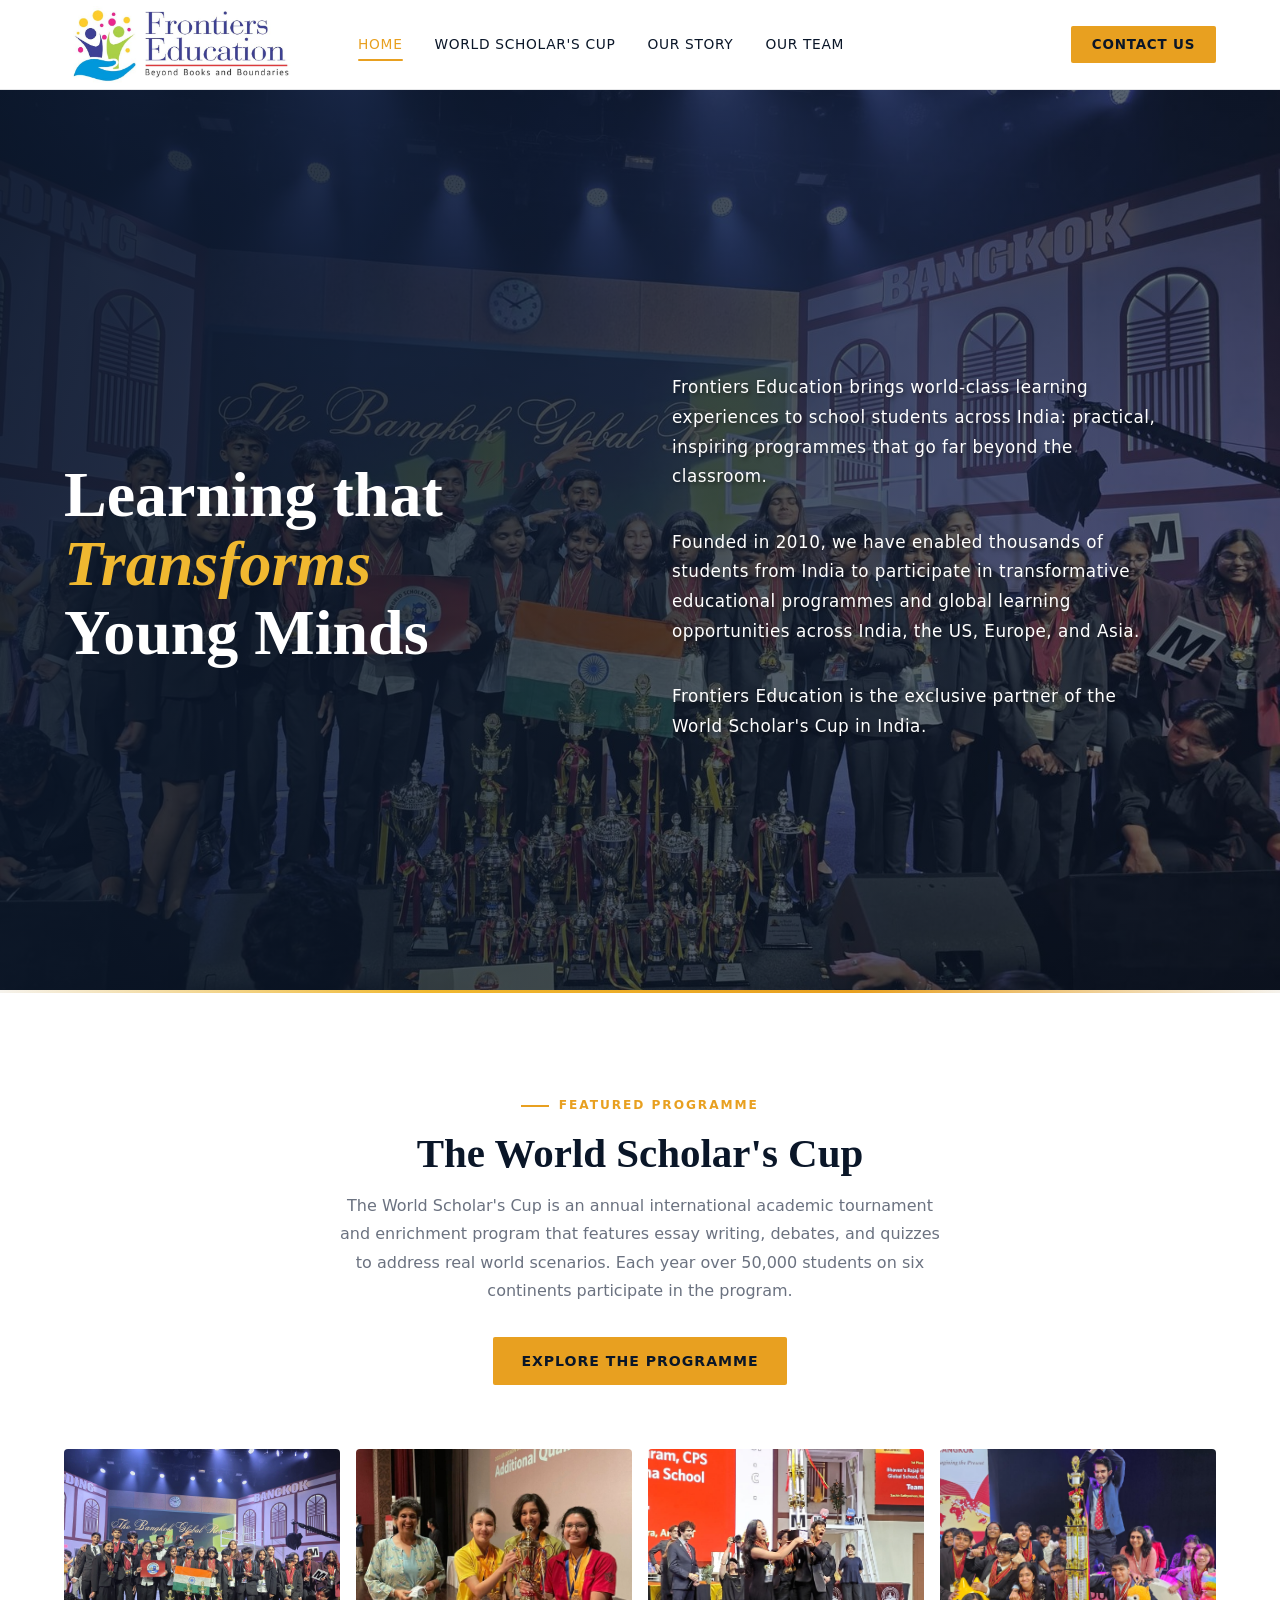
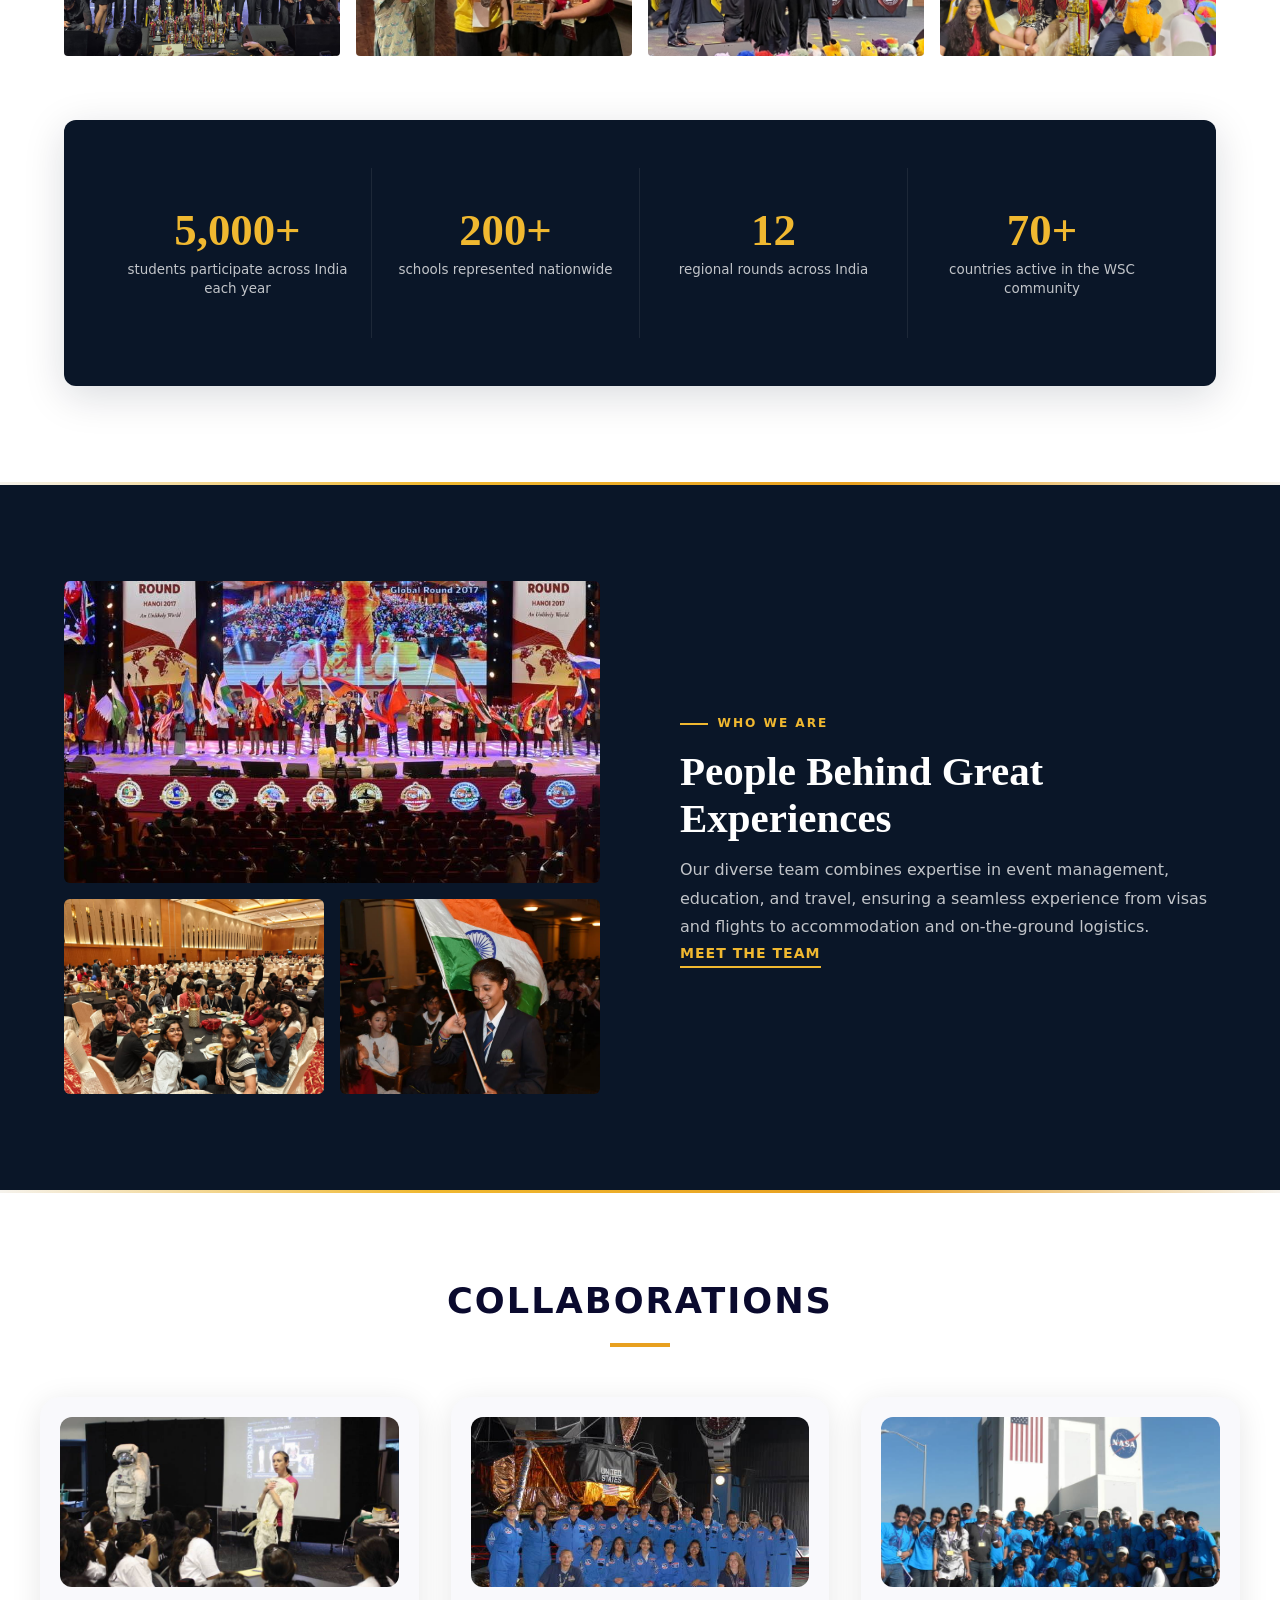
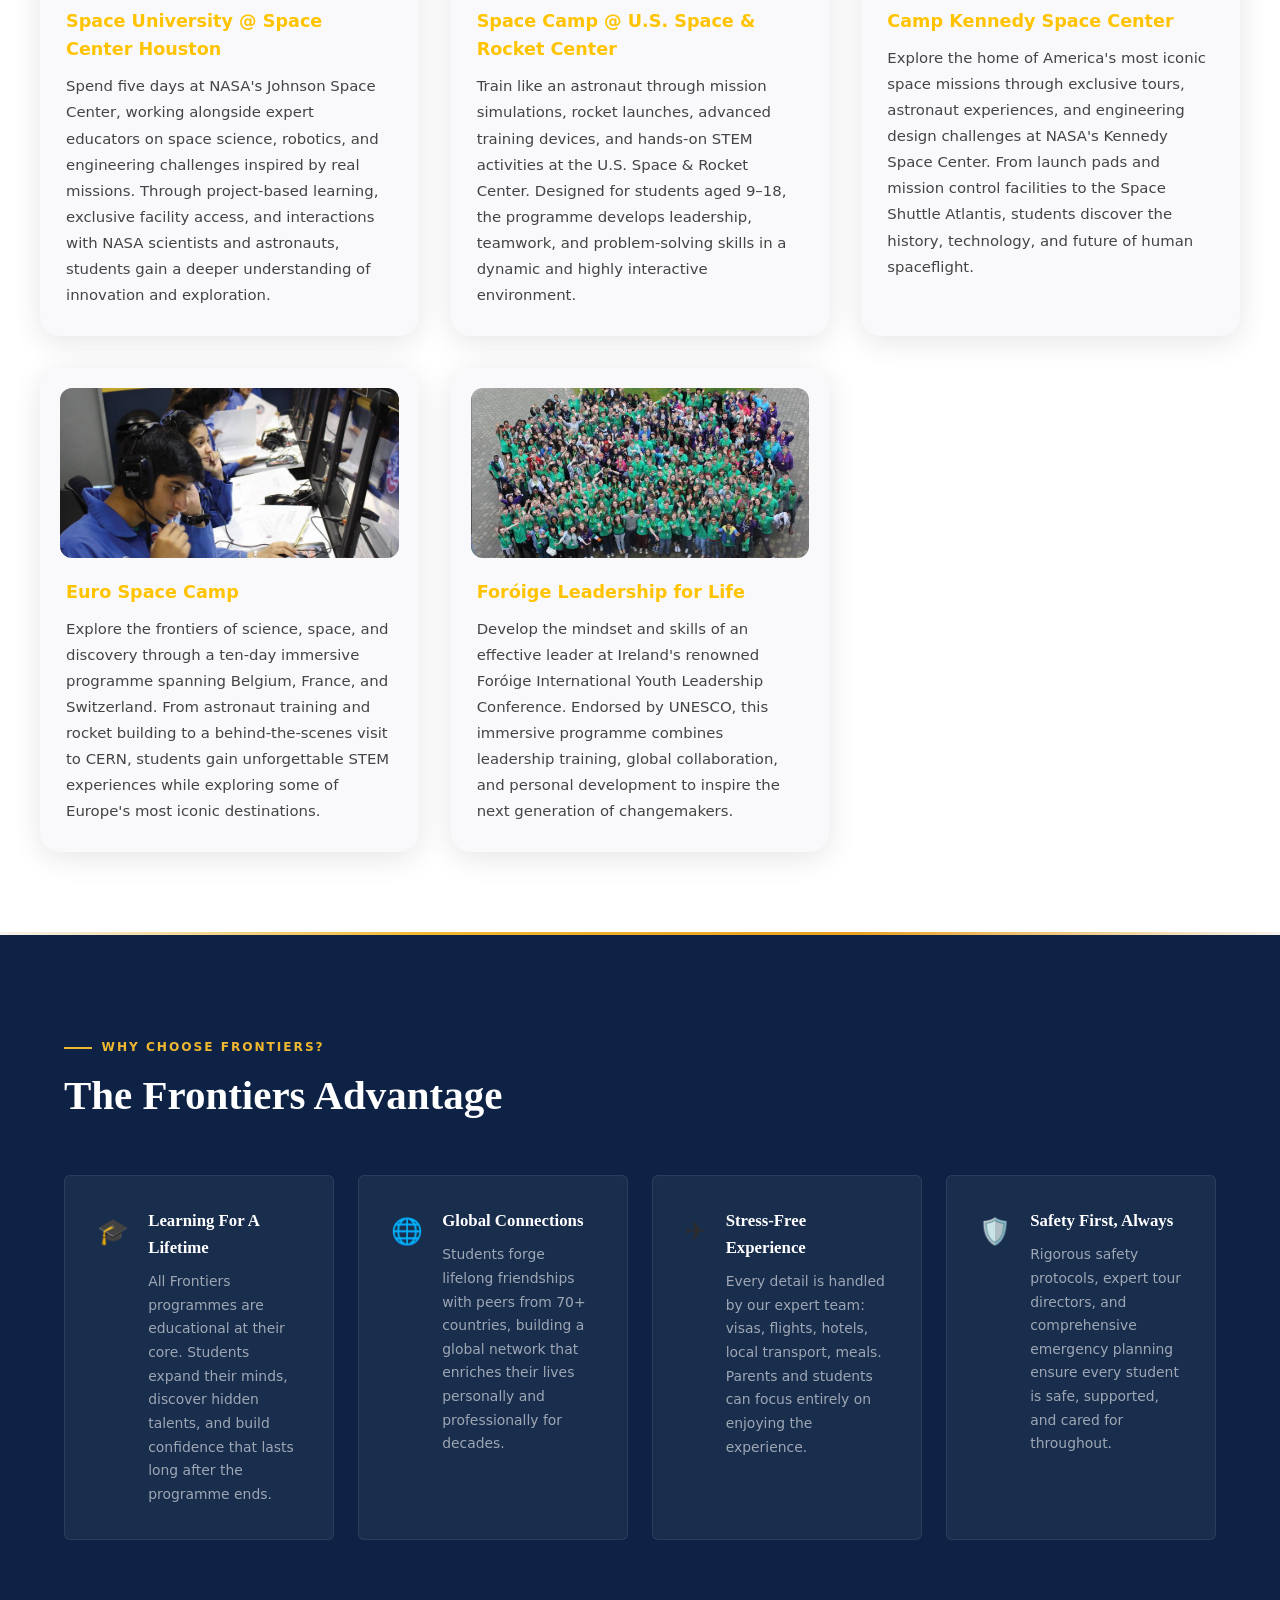
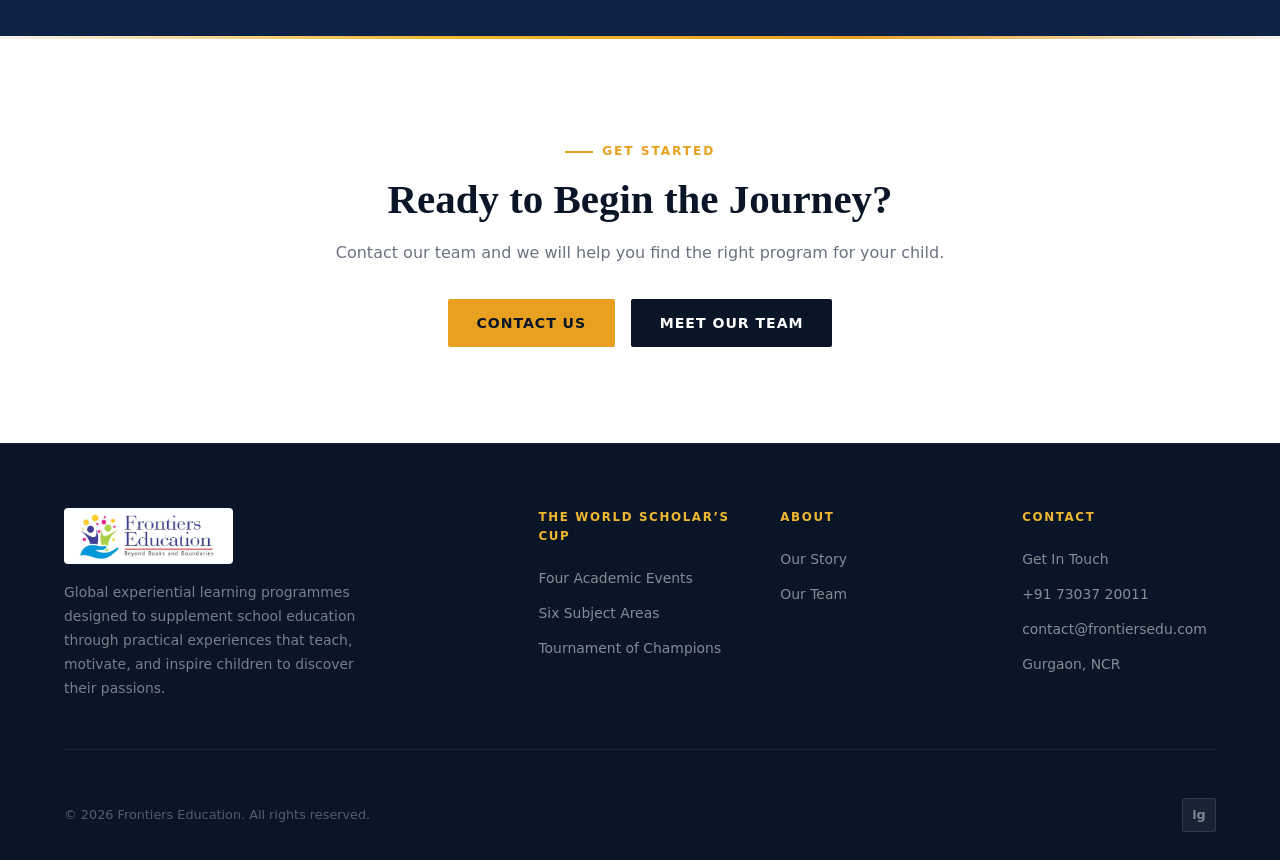
==== commit 90b779e3: "update latest HTML" ====
--- a/index.html
+++ b/index.html
@@ -2,12 +2,25 @@
 <html lang="en">
 <head>
 <meta charset="UTF-8">
+<!-- Google tag (gtag.js) -->
+<script async src="https://www.googletagmanager.com/gtag/js?id=G-22DK0E7TPW"></script>
+<script>
+  window.dataLayer = window.dataLayer || [];
+  function gtag(){dataLayer.push(arguments);}
+  gtag('js', new Date());
+
+  gtag('config', 'G-22DK0E7TPW');
+</script>
+
 <meta name="viewport" content="width=device-width, initial-scale=1.0">
 <title>Frontiers Education | Global Experiential Learning for Students</title>
 <meta name="description" content="Frontiers Education offers world-class enrichment programmes for school students, including the World Scholar's Cup, India's exclusive partner.">
 <link rel="stylesheet" href="assets/css/style.css">
 <style>
-/* ── HOME-SPECIFIC ── */
+
+/* ═══════════════════════════════════════════
+   HOME-SPECIFIC — HERO
+═══════════════════════════════════════════ */
 .hero {
   min-height: 100vh;
   background: var(--navy);
@@ -16,12 +29,8 @@
   padding: calc(var(--nav-h) + 60px) 5vw 80px;
   gap: 4rem;
 }
-.hero-bg {
-  position: absolute; inset: 0; z-index: 0;
-}
-.hero-slide {
-  position: absolute; inset: 0; opacity: 0; transition: opacity 1.2s ease;
-}
+.hero-bg { position: absolute; inset: 0; z-index: 0; }
+.hero-slide { position: absolute; inset: 0; opacity: 0; transition: opacity 1.2s ease; }
 .hero-slide.active { opacity: 1; }
 .hero-slide img { width: 100%; height: 100%; object-fit: cover; }
 .hero-slide::after {
@@ -47,13 +56,14 @@
 }
 .hero h1 em { font-style: italic; color: var(--gold); }
 .hero-sub {
-  font-size: 1.05rem; color: rgba(255,255,255,0.7);
-  line-height: 1.78; max-width: 500px; font-weight: 300;
+  font-size: 1.05rem; color: rgba(255,255,255,1.0);
+  line-height: 1.78; max-width: 500px; font-weight: 500;
   margin-bottom: 2.2rem;
   animation: fadeUp 0.8s 0.24s ease both;
+  text-shadow: 2px 2px 4px rgba(0,0,0,0.5);
+  letter-spacing: 0.5px;
 }
 .hero-actions { animation: fadeUp 0.8s 0.36s ease both; }
-
 .hero-stats {
   position: relative; z-index: 2;
   display: grid; grid-template-columns: 1fr 1fr; gap: 1.2rem;
@@ -64,8 +74,7 @@
   background: rgba(255,255,255,0.06);
   border: 1px solid rgba(255,255,255,0.1);
   border-radius: 6px; padding: 1.8rem;
-  backdrop-filter: blur(10px);
-  transition: all 0.3s;
+  backdrop-filter: blur(10px); transition: all 0.3s;
 }
 .hstat:hover { background: rgba(255,255,255,0.1); border-color: rgba(232,160,32,0.3); transform: translateY(-4px); }
 .hstat-num {
@@ -80,7 +89,9 @@
   to   { opacity: 1; transform: translateY(0); }
 }
 
-/* Intro two-col */
+/* ═══════════════════════════════════════════
+   HOME-SPECIFIC — WHO WE ARE (INTRO)
+═══════════════════════════════════════════ */
 .intro-grid { display: grid; grid-template-columns: 1fr 1fr; gap: 5rem; align-items: center; }
 .intro-photos { display: grid; grid-template-columns: 1fr 1fr; gap: 1rem; }
 .intro-photos .tall { grid-row: span 2; }
@@ -92,7 +103,7 @@
 .intro-photo-3 { aspect-ratio: 4/3; }
 .intro-badge {
   display: inline-flex; align-items: center; gap: 0.8rem;
-  background: var(--navy); color: var(--white);
+  background: rgba(255,255,255,0.08); color: var(--white);
   padding: 1rem 1.4rem; border-radius: 4px; margin-top: 1.5rem;
   border-left: 4px solid var(--gold);
   box-shadow: 0 10px 36px rgba(10,22,40,0.18);
@@ -101,45 +112,122 @@
 .intro-badge span { font-family: 'DM Sans', sans-serif; font-size: 0.75rem; color: var(--gold); font-weight: 600; display: block; margin-bottom: 0.1rem; }
 .partner-tags { display: flex; flex-wrap: wrap; gap: 0.6rem; margin-top: 1.5rem; }
 .ptag {
-  background: var(--light); border: 1px solid var(--border);
-  color: var(--navy); font-size: 0.8rem; font-weight: 500;
+  background: rgba(255,255,255,0.08);
+  border: 1px solid rgba(255,255,255,0.15);
+  color: var(--white); font-size: 0.8rem; font-weight: 500;
   padding: 0.4rem 0.9rem; border-radius: 2px; transition: all 0.2s;
 }
-.ptag:hover { background: var(--navy); color: var(--white); border-color: var(--navy); }
-
+.ptag:hover { background: var(--white); color: var(--navy); border-color: var(--white); }
+
+/* ═══════════════════════════════════════════
+   HOME-SPECIFIC — COLLABORATIONS
+═══════════════════════════════════════════ */
+#collaborations {
+  background: #fff;
+  padding: 80px 40px;
+}
+#collaborations .collab-heading {
+  text-align: center;
+  margin-bottom: 50px;
+}
+#collaborations .collab-heading h2 {
+  font-size: 2.2rem;
+  font-weight: 800;
+  letter-spacing: 2px;
+  text-transform: uppercase;
+  color: #0a0a2e;
+}
+#collaborations .collab-underline {
+  width: 60px;
+  height: 4px;
+  background: #e8a020;
+  margin: 14px auto 0;
+}
+#collaborations .collab-grid {
+  display: grid;
+  grid-template-columns: repeat(auto-fit, minmax(300px, 1fr));
+  gap: 32px;
+  max-width: 1400px;
+  margin: 0 auto;
+}
+#collaborations .collab-card {
+  border-radius: 20px;
+  overflow: hidden;
+  box-shadow: 0 6px 30px rgba(0,0,0,0.10);
+  background: #f9f9fc;
+  display: flex;
+  flex-direction: column;
+  align-items: center;
+  transition: transform 0.25s ease, box-shadow 0.25s ease;
+}
+#collaborations .collab-card:hover {
+  transform: translateY(-6px);
+  box-shadow: 0 14px 40px rgba(0,0,0,0.16);
+}
+#collaborations .collab-img-wrap {
+  padding: 20px 20px 0 20px;
+  width: 100%;
+  box-sizing: border-box;
+  display: flex;
+  justify-content: center;
+}
+#collaborations .collab-img-wrap img {
+  width: 350px;
+  height: 170px;
+  object-fit: cover;
+  border-radius: 12px;
+  display: block;
+}
+#collaborations .collab-body {
+  padding: 20px 26px 28px;
+}
+#collaborations .collab-body h3 {
+  font-size: 1.1rem;
+  font-weight: 700;
+  color: #FFC300;
+  margin: 0 0 10px;
+}
+#collaborations .collab-body p {
+  font-size: 0.93rem;
+  line-height: 1.75;
+  color: #444;
+  margin: 0;
+}
+
+/* ═══════════════════════════════════════════
+   RESPONSIVE — HOME PAGE
+═══════════════════════════════════════════ */
 @media (max-width: 900px) {
   .hero { grid-template-columns: 1fr; padding-top: calc(var(--nav-h) + 40px); }
   .hero-stats { margin-top: 2rem; }
   .intro-grid { grid-template-columns: 1fr; gap: 3rem; }
 }
+
 </style>
 </head>
 <body>
 
 <!-- ═══ NAV ═══ -->
 <nav class="nav">
-  <a href="index.html" class="nav-logo">
+  <a href="/" class="nav-logo">
     <img src="assets/images/frontier-logo.png" alt="Frontiers Education">
   </a>
-    <ul class="nav-links">
-    <li><a href="index.html" class="active">Home</a></li>
-    <li><a href="world-scholars-cup.html">World Scholar's Cup</a></li>
+  <ul class="nav-links">
+    <li><a href="/" class="active">Home</a></li>
+    <li><a href="wsc.html">World Scholar's Cup</a></li>
     <li><a href="about.html">Our Story</a></li>
     <li><a href="team.html">Our Team</a></li>
-    <li><a href="contact.html">Contact</a></li>
   </ul>
-  <a href="contact.html" class="nav-cta">Enquire Now</a>
-  <div class="nav-hamburger" aria-label="Menu">
-    <span></span><span></span><span></span>
-  </div>
+  <a href="contact.html" class="nav-cta">Contact Us</a>
+  <div class="nav-hamburger"><span></span><span></span><span></span></div>
 </nav>
+
 <nav class="mobile-nav">
-  <a href="index.html">Home</a>
-  <a href="world-scholars-cup.html">World Scholar's Cup</a>
+  <a href="/">Home</a>
+  <a href="wsc.html">World Scholar's Cup</a>
   <a href="about.html">Our Story</a>
   <a href="team.html">Our Team</a>
-  <a href="contact.html">Contact</a>
-  <a href="contact.html" class="m-cta">Enquire Now</a>
+  <a href="contact.html" class="m-cta">Contact Us</a>
 </nav>
 
 <div class="page-wrap">
@@ -152,41 +240,64 @@
     <div class="hero-slide"><img src="assets/images/wsc-1st-place-junior.jpg" alt="1st Place Junior — Frontiers India" loading="lazy"></div>
     <div class="hero-slide"><img src="assets/images/frontiers-bangkok-global.jpg" alt="Frontiers India at Bangkok Global Round" loading="lazy"></div>
   </div>
-
   <div class="hero-content">
-    <div class="hero-badge">India's Exclusive WSC Partner</div>
     <h1>Learning that<br><em>Transforms</em><br>Young Minds</h1>
-    <p class="hero-sub">Frontiers Education brings world-class enrichment experiences to school students across India: practical, inspiring programmes that go far beyond the classroom.</p>
-    <div class="hero-actions btn-row">
-      <a href="world-scholars-cup.html" class="btn btn-primary">World Scholar's Cup</a>
-      <a href="about.html" class="btn btn-outline">Our Story</a>
-    </div>
-  </div>
-
-  <div class="hero-stats">
-    <div class="hstat">
-      <div class="hstat-num count-up" data-target="5000" data-suffix="+">5,000+</div>
-      <div class="hstat-label">Students participants each year across India</div>
-    </div>
-    <div class="hstat">
-      <div class="hstat-num count-up" data-target="200" data-suffix="+">200+</div>
-      <div class="hstat-label">Participating schools across India</div>
-    </div>
-    <div class="hstat">
-      <div class="hstat-num count-up" data-target="12" data-suffix="">12</div>
-      <div class="hstat-label">Regional rounds across India</div>
-    </div>
-    <div class="hstat">
-      <div class="hstat-num count-up" data-target="70" data-suffix="+">70+</div>
-      <div class="hstat-label">Countries participate in the World Scholar's Cup Globally</div>
-    </div>
+  </div>
+  <div class="hero-content">
+    <p class="hero-sub">Frontiers Education brings world-class learning experiences to school students across India: practical, inspiring programmes that go far beyond the classroom.</p>
+    <p class="hero-sub">Founded in 2010, we have enabled thousands of students from India to participate in transformative educational programmes and global learning opportunities across India, the US, Europe, and Asia.</p>
+    <p class="hero-sub">Frontiers Education is the exclusive partner of the World Scholar's Cup in India.</p>
   </div>
 </section>
 
 <div class="divider"></div>
 
-<!-- ═══ INTRO ═══ -->
-<section class="section section--white" id="about">
+<!-- ═══ WSC HIGHLIGHT ═══ -->
+<section class="section section--white" id="wsc">
+
+  <div style="text-align:center; max-width:720px; margin:0 auto 4rem;" class="reveal">
+    <div class="section-tag">Featured Programme</div>
+    <h2 class="section-title">The World Scholar's Cup</h2>
+    <p class="section-sub" style="margin:0 auto 2rem">The World Scholar's Cup is an annual international academic tournament and enrichment program that features essay writing, debates, and quizzes to address real world scenarios. Each year over 50,000 students on six continents participate in the program.</p>
+    <div class="btn-row" style="justify-content:center">
+      <a href="wsc.html" class="btn btn-primary">Explore the Programme</a>
+    </div>
+  </div>
+
+  <!-- ✅ FIX: photo-grid-4 is now properly indented inside section; width+box-sizing handled in style.css -->
+  <div class="photo-grid-4 reveal" style="transition-delay:0.15s">
+    <div class="photo-item"><img src="assets/images/frontiers-bangkok-global.jpg" alt="Frontiers India at Bangkok Global Round" loading="lazy"></div>
+    <div class="photo-item"><img src="assets/images/wsc-regional-champion.jpg" alt="2023 Gurgaon Regional Round Champions" loading="lazy"></div>
+    <div class="photo-item"><img src="assets/images/wsc-1st-place-junior.jpg" alt="1st Place Junior India" loading="lazy"></div>
+    <div class="photo-item"><img src="assets/images/wsc-trophy-stage.jpg" alt="Bangkok Global Round Trophy" loading="lazy"></div>
+  </div>
+
+  <!-- ✅ FIX: stats-row properly indented inside section with width+box-sizing -->
+  <div class="stats-row" style="margin-top:4rem; width:100%; box-sizing:border-box; background:var(--navy); border-radius:12px; padding:3rem 2.5rem; box-shadow:0 10px 40px rgba(10,22,40,0.15);">
+    <div class="stat-item reveal">
+      <div class="stat-num" style="color:var(--gold);">5,000+</div>
+      <div class="stat-label" style="color:rgba(255,255,255,0.75);">students participate across India each year</div>
+    </div>
+    <div class="stat-item reveal" style="transition-delay:0.08s">
+      <div class="stat-num" style="color:var(--gold);">200+</div>
+      <div class="stat-label" style="color:rgba(255,255,255,0.75);">schools represented nationwide</div>
+    </div>
+    <div class="stat-item reveal" style="transition-delay:0.16s">
+      <div class="stat-num" style="color:var(--gold);">12</div>
+      <div class="stat-label" style="color:rgba(255,255,255,0.75);">regional rounds across India</div>
+    </div>
+    <div class="stat-item reveal" style="transition-delay:0.24s">
+      <div class="stat-num" style="color:var(--gold);">70+</div>
+      <div class="stat-label" style="color:rgba(255,255,255,0.75);">countries active in the WSC community</div>
+    </div>
+  </div>
+
+</section>
+
+<div class="divider"></div>
+
+<!-- ═══ WHO WE ARE ═══ -->
+<section class="section section--dark">
   <div class="intro-grid">
     <div class="reveal">
       <div class="intro-photos" style="display:grid;grid-template-columns:1fr 1fr;gap:1rem;">
@@ -200,25 +311,13 @@
           <img src="assets/images/wsc-india-flag-yale.jpg" alt="India flag bearer at Yale Tournament of Champions" loading="lazy">
         </div>
       </div>
-      <div class="intro-badge">
-        <div>
-          <span>Exclusive Partner</span>
-          World Scholar's Cup, India
-        </div>
-      </div>
-    </div>
-
+    </div>
     <div class="reveal" style="transition-delay:0.18s">
-      <div class="section-tag">Who We Are</div>
-      <h2 class="section-title">Where the Classroom Meets the World</h2>
-      <p class="section-sub">Founded in 2010, Frontiers Education is the exclusive partner for the World Scholar's Cup in India, working with 200+ schools, organizing 12 regional rounds, and reaching 5,000+ students across India each year.</p>
-      <p class="section-sub" style="margin-top:1rem">Our diverse team, with experience spanning event management, education and travel, makes every detail effortless, from visas and flights to on-the-ground arrangements.</p>
-      <div class="partner-tags" style="margin-top:1.5rem">
-        <span class="ptag">🌍 World Scholar's Cup</span>
-        </div>
+      <div class="section-tag section-tag--light">Who We Are</div>
+      <h2 class="section-title section-title--light">People Behind Great Experiences</h2>
+      <p class="section-sub" style="color:rgba(255,255,255,0.75);">Our diverse team combines expertise in event management, education, and travel, ensuring a seamless experience from visas and flights to accommodation and on-the-ground logistics.</p>
       <div class="btn-row">
-        <a href="about.html" class="btn btn-dark">Learn About Us</a>
-        <a href="team.html" class="arrow-link">Meet the Team</a>
+        <a href="team.html" class="arrow-link" style="color:var(--gold);border-bottom-color:var(--gold);">Meet the Team</a>
       </div>
     </div>
   </div>
@@ -226,31 +325,74 @@
 
 <div class="divider"></div>
 
-<!-- ═══ WSC HIGHLIGHT ═══ -->
-<section class="section section--dark" id="wsc">
-  <div style="text-align:center; max-width:720px; margin:0 auto 4rem;" class="reveal">
-    <div class="section-tag section-tag--light">Featured Programme</div>
-    <h2 class="section-title section-title--light">The World Scholar's Cup</h2>
-    <p class="section-sub section-sub--light">Each year thousands of students on six continents celebrate learning, creativity, and friendship through the World Scholar's Cup, the world's most inclusive academic tournament. Frontiers Education is the exclusive India partner in India.</p>
-    <div class="btn-row" style="justify-content:center">
-      <a href="world-scholars-cup.html" class="btn btn-primary">Explore the Programme</a>
-    </div>
-  </div>
-
-  <div class="photo-grid-4 reveal" style="transition-delay:0.15s">
-    <div class="photo-item"><img src="assets/images/frontiers-bangkok-global.jpg" alt="Frontiers India at Bangkok Global Round" loading="lazy"></div>
-    <div class="photo-item"><img src="assets/images/wsc-regional-champion.jpg" alt="2023 Gurgaon Regional Round Champions" loading="lazy"></div>
-    <div class="photo-item"><img src="assets/images/wsc-1st-place-junior.jpg" alt="1st Place Junior India" loading="lazy"></div>
-    <div class="photo-item"><img src="assets/images/wsc-trophy-stage.jpg" alt="Bangkok Global Round Trophy" loading="lazy"></div>
-  </div>
-
-  <div class="stats-row" style="margin-top:4rem">
-    <div class="stat-item reveal"><div class="stat-num">5,000+</div><div class="stat-label">Students participants from India each year</div></div>
-    <div class="stat-item reveal" style="transition-delay:0.08s"><div class="stat-num">200+</div><div class="stat-label">Participating schools across India</div></div>
-    <div class="stat-item reveal" style="transition-delay:0.16s"><div class="stat-num">12</div><div class="stat-label">Regional rounds across India</div></div>
-    <div class="stat-item reveal" style="transition-delay:0.24s"><div class="stat-num">70+</div><div class="stat-label">Countries participate in the World Scholar's Cup Globally</div></div>
-  </div>
-</section>
+<!-- ===== COLLABORATIONS SECTION ===== -->
+<section id="collaborations">
+
+  <div class="collab-heading">
+    <h2>Collaborations</h2>
+    <div class="collab-underline"></div>
+  </div>
+
+  <div class="collab-grid">
+
+    <!-- CARD 1 -->
+    <div class="collab-card">
+      <div class="collab-img-wrap">
+        <img src="assets/images/space-university.jpg" alt="Space University @ Space Center Houston">
+      </div>
+      <div class="collab-body">
+        <h3>Space University @ Space Center Houston</h3>
+        <p>Spend five days at NASA's Johnson Space Center, working alongside expert educators on space science, robotics, and engineering challenges inspired by real missions. Through project-based learning, exclusive facility access, and interactions with NASA scientists and astronauts, students gain a deeper understanding of innovation and exploration.</p>
+      </div>
+    </div>
+
+    <!-- CARD 2 -->
+    <div class="collab-card">
+      <div class="collab-img-wrap">
+        <img src="assets/images/space-camp.jpg" alt="Space Camp @ U.S. Space & Rocket Center">
+      </div>
+      <div class="collab-body">
+        <h3>Space Camp @ U.S. Space &amp; Rocket Center</h3>
+        <p>Train like an astronaut through mission simulations, rocket launches, advanced training devices, and hands-on STEM activities at the U.S. Space &amp; Rocket Center. Designed for students aged 9–18, the programme develops leadership, teamwork, and problem-solving skills in a dynamic and highly interactive environment.</p>
+      </div>
+    </div>
+
+    <!-- CARD 3 -->
+    <div class="collab-card">
+      <div class="collab-img-wrap">
+        <img src="assets/images/kennedy-space-center.jpg" alt="Camp Kennedy Space Center">
+      </div>
+      <div class="collab-body">
+        <h3>Camp Kennedy Space Center</h3>
+        <p>Explore the home of America's most iconic space missions through exclusive tours, astronaut experiences, and engineering design challenges at NASA's Kennedy Space Center. From launch pads and mission control facilities to the Space Shuttle Atlantis, students discover the history, technology, and future of human spaceflight.</p>
+      </div>
+    </div>
+
+    <!-- CARD 4 -->
+    <div class="collab-card">
+      <div class="collab-img-wrap">
+        <img src="assets/images/euro-space-camp.jpg" alt="Euro Space Camp">
+      </div>
+      <div class="collab-body">
+        <h3>Euro Space Camp</h3>
+        <p>Explore the frontiers of science, space, and discovery through a ten-day immersive programme spanning Belgium, France, and Switzerland. From astronaut training and rocket building to a behind-the-scenes visit to CERN, students gain unforgettable STEM experiences while exploring some of Europe's most iconic destinations.</p>
+      </div>
+    </div>
+
+    <!-- CARD 5 -->
+    <div class="collab-card">
+      <div class="collab-img-wrap">
+        <img src="assets/images/foroige.jpg" alt="Foróige Leadership for Life">
+      </div>
+      <div class="collab-body">
+        <h3>Foróige Leadership for Life</h3>
+        <p>Develop the mindset and skills of an effective leader at Ireland's renowned Foróige International Youth Leadership Conference. Endorsed by UNESCO, this immersive programme combines leadership training, global collaboration, and personal development to inspire the next generation of changemakers.</p>
+      </div>
+    </div>
+
+  </div><!-- /collab-grid -->
+</section>
+<!-- ===== END COLLABORATIONS ===== -->
 
 <div class="divider"></div>
 
@@ -315,12 +457,11 @@
       <p>Global experiential learning programmes designed to supplement school education through practical experiences that teach, motivate, and inspire children to discover their passions.</p>
     </div>
     <div class="footer-col">
-      <h5>Programme</h5>
+      <h5>The World Scholar’s Cup</h5>
       <ul>
-        <li><a href="world-scholars-cup.html">World Scholar's Cup</a></li>
-        <li><a href="world-scholars-cup.html#events">The Four Events</a></li>
-        <li><a href="world-scholars-cup.html#toc">Tournament of Champions</a></li>
-        <li><a href="world-scholars-cup.html#subjects">Subjects</a></li>
+        <li><a href="wsc.html#events">Four Academic Events</a></li>
+        <li><a href="wsc.html#subjects">Six Subject Areas</a></li>
+        <li><a href="wsc.html#toc">Tournament of Champions</a></li>
       </ul>
     </div>
     <div class="footer-col">
@@ -328,8 +469,6 @@
       <ul>
         <li><a href="about.html">Our Story</a></li>
         <li><a href="team.html">Our Team</a></li>
-        <li><a href="about.html#values">Values</a></li>
-        <li><a href="about.html#partners">Partners</a></li>
       </ul>
     </div>
     <div class="footer-col">
@@ -343,7 +482,7 @@
     </div>
   </div>
   <div class="footer-bottom">
-    <p>© 2024 Frontiers Education. All rights reserved.</p>
+    <p>© 2026 Frontiers Education. All rights reserved.</p>
     <div class="social-links"><a href="https://www.instagram.com/wscind" target="_blank" rel="noopener" title="Instagram">ig</a></div>
   </div>
 </footer>
